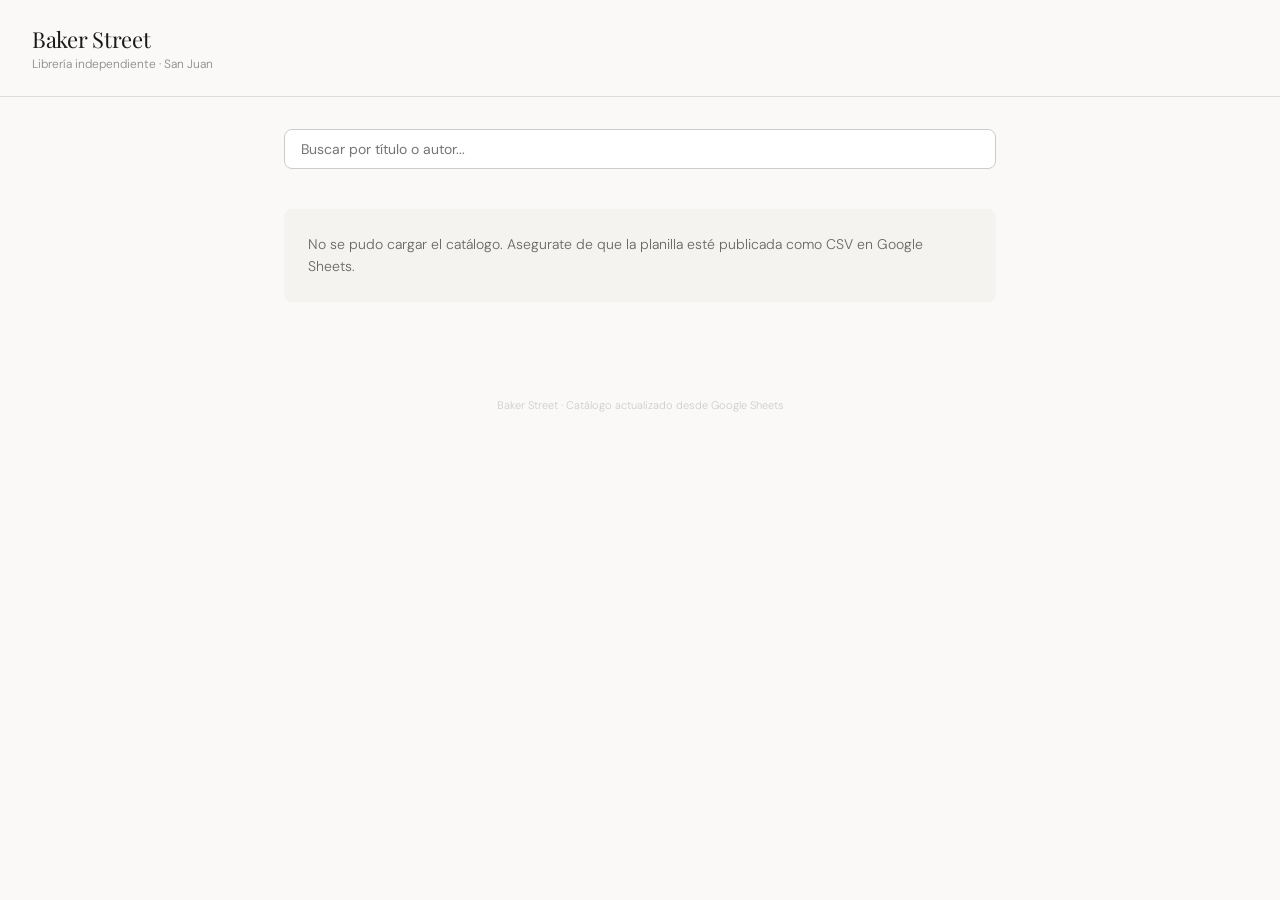
==== index.html @ 81904d82 "Add files via upload" ====
<!DOCTYPE html>
<html lang="es">
<head>
  <meta charset="UTF-8" />
  <meta name="viewport" content="width=device-width, initial-scale=1.0" />
  <title>Catálogo · Baker Street</title>
  <link href="https://fonts.googleapis.com/css2?family=Playfair+Display:wght@400;500&family=DM+Sans:wght@300;400;500&display=swap" rel="stylesheet" />
  <style>
    *, *::before, *::after { box-sizing: border-box; margin: 0; padding: 0; }

    body {
      font-family: 'DM Sans', sans-serif;
      background: #faf9f7;
      color: #1a1a1a;
      min-height: 100vh;
    }

    header {
      border-bottom: 0.5px solid #e0ddd8;
      padding: 1.5rem 2rem;
      background: #faf9f7;
    }

    header h1 {
      font-family: 'Playfair Display', serif;
      font-size: 22px;
      font-weight: 400;
      letter-spacing: -0.3px;
    }

    header p {
      font-size: 12px;
      color: #888;
      font-weight: 300;
      margin-top: 2px;
    }

    main {
      max-width: 760px;
      margin: 0 auto;
      padding: 2rem 1.5rem 4rem;
    }

    #bs-search {
      width: 100%;
      padding: 10px 16px;
      font-size: 14px;
      font-family: 'DM Sans', sans-serif;
      border: 0.5px solid #ccc;
      border-radius: 8px;
      background: #fff;
      color: #1a1a1a;
      margin-bottom: 1rem;
      outline: none;
      transition: border-color 0.15s;
    }

    #bs-search:focus { border-color: #888; }

    #bs-filters {
      display: flex;
      flex-wrap: wrap;
      gap: 8px;
      margin-bottom: 1.5rem;
    }

    .bs-chip {
      padding: 5px 14px;
      font-size: 12px;
      font-family: 'DM Sans', sans-serif;
      border: 0.5px solid #ccc;
      border-radius: 999px;
      background: #fff;
      color: #666;
      cursor: pointer;
      transition: all 0.15s;
      white-space: nowrap;
    }

    .bs-chip:hover { border-color: #888; color: #1a1a1a; }

    .bs-chip.active {
      background: #1a1a1a;
      color: #fff;
      border-color: #1a1a1a;
    }

    #bs-count {
      font-size: 12px;
      color: #aaa;
      margin-bottom: 1rem;
      font-weight: 300;
    }

    .bs-list {
      border-top: 0.5px solid #e0ddd8;
    }

    .bs-item {
      display: grid;
      grid-template-columns: 1fr auto;
      align-items: start;
      padding: 14px 0;
      border-bottom: 0.5px solid #e0ddd8;
      gap: 16px;
    }

    .bs-item-title {
      font-family: 'Playfair Display', serif;
      font-size: 15px;
      font-weight: 400;
      margin-bottom: 3px;
      line-height: 1.3;
      color: #1a1a1a;
    }

    .bs-item-author {
      font-size: 12px;
      color: #888;
      margin-bottom: 6px;
      font-weight: 300;
    }

    .bs-item-meta {
      display: flex;
      align-items: center;
      gap: 8px;
      flex-wrap: wrap;
    }

    .bs-genre-tag {
      font-size: 10px;
      padding: 2px 8px;
      border-radius: 999px;
      border: 0.5px solid #e0ddd8;
      color: #888;
      background: #f4f3f0;
      letter-spacing: 0.3px;
      text-transform: uppercase;
    }

    .bs-editorial {
      font-size: 11px;
      color: #bbb;
      font-weight: 300;
    }

    .bs-item-price {
      font-size: 14px;
      font-weight: 500;
      color: #1a1a1a;
      white-space: nowrap;
      padding-top: 2px;
    }

    .bs-empty, .bs-loading, .bs-error {
      padding: 3rem 0;
      text-align: center;
      font-size: 14px;
      color: #aaa;
      font-weight: 300;
    }

    .bs-error {
      background: #f4f3f0;
      border-radius: 8px;
      padding: 1.5rem;
      text-align: left;
      color: #666;
      line-height: 1.6;
    }

    footer {
      text-align: center;
      padding: 2rem;
      font-size: 11px;
      color: #ccc;
      font-weight: 300;
    }

    @media (max-width: 480px) {
      header { padding: 1.2rem 1rem; }
      main { padding: 1.5rem 1rem 3rem; }
    }
  </style>
</head>
<body>

<header>
  <h1>Baker Street</h1>
  <p>Librería independiente · San Juan</p>
</header>

<main>
  <input type="text" id="bs-search" placeholder="Buscar por título o autor..." aria-label="Buscar libros" />
  <div id="bs-filters" role="group" aria-label="Filtrar por género"></div>
  <p id="bs-count"></p>
  <div id="bs-list"><div class="bs-loading">Cargando catálogo...</div></div>
</main>

<footer>Baker Street · Catálogo actualizado desde Google Sheets</footer>

<script>
const CSV_URL = 'https://docs.google.com/spreadsheets/d/e/2PACX-1vTciR-ezMp4lpUi2MFQC2IGWzz0vfdXXtSATjNn2WgS4CDIJzHpCuTAAszIHIIbvjSsOnEZ7bprL5kI/pub?gid=0&single=true&output=csv';

let allBooks = [];
let activeGenre = 'Todos';
let searchQuery = '';

function smartSplit(line) {
  const result = [];
  let cur = '';
  let inQ = false;
  for (let i = 0; i < line.length; i++) {
    const c = line[i];
    if (c === '"') { inQ = !inQ; }
    else if (c === ',' && !inQ) { result.push(cur); cur = ''; }
    else { cur += c; }
  }
  result.push(cur);
  return result;
}

function parseCSV(text) {
  const lines = text.split('\n').filter(l => l.trim());
  if (lines.length < 2) return [];
  const headers = lines[0].split(',').map(h => h.trim().replace(/^"|"$/g, '').toLowerCase().normalize('NFD').replace(/[\u0300-\u036f]/g, ''));
  const books = [];
  for (let i = 1; i < lines.length; i++) {
    const row = smartSplit(lines[i]);
    const obj = {};
    headers.forEach((h, idx) => { obj[h] = (row[idx] || '').trim().replace(/^"|"$/g, ''); });
    const qty = parseInt(obj['cantidad'] || 0);
    if (isNaN(qty) || qty < 1) continue;
    const titulo = obj['titulo'] || obj['titulo '] || '';
    if (!titulo) continue;
    books.push({
      titulo: toTitleCase(titulo),
      autor: toTitleCase(obj['autor'] || ''),
      genero: (obj['genero'] || obj['genero '] || '').trim(),
      precio: obj['precio'] || '',
      editorial: toTitleCase(obj['editorial'] || obj['editorial '] || ''),
    });
  }
  return books;
}

function toTitleCase(str) {
  if (!str) return '';
  return str.toLowerCase().replace(/(?:^|\s|-)\S/g, c => c.toUpperCase());
}

function getGenres(books) {
  const genres = [...new Set(books.map(b => b.genero).filter(Boolean))].sort();
  return ['Todos', ...genres];
}

function renderFilters(genres) {
  const container = document.getElementById('bs-filters');
  container.innerHTML = '';
  genres.forEach(g => {
    const btn = document.createElement('button');
    btn.className = 'bs-chip' + (g === activeGenre ? ' active' : '');
    btn.textContent = g;
    btn.setAttribute('aria-pressed', g === activeGenre ? 'true' : 'false');
    btn.onclick = () => { activeGenre = g; renderFilters(genres); renderList(); };
    container.appendChild(btn);
  });
}

function renderList() {
  const q = searchQuery.toLowerCase();
  const filtered = allBooks.filter(b => {
    const matchGenre = activeGenre === 'Todos' || b.genero === activeGenre;
    const matchSearch = !q || b.titulo.toLowerCase().includes(q) || b.autor.toLowerCase().includes(q);
    return matchGenre && matchSearch;
  });

  document.getElementById('bs-count').textContent = filtered.length === 1 ? '1 libro disponible' : `${filtered.length} libros disponibles`;

  const container = document.getElementById('bs-list');
  if (filtered.length === 0) {
    container.innerHTML = '<div class="bs-empty">No hay libros que coincidan con tu búsqueda.</div>';
    return;
  }

  const list = document.createElement('div');
  list.className = 'bs-list';

  filtered.forEach(b => {
    const item = document.createElement('div');
    item.className = 'bs-item';

    const main = document.createElement('div');

    const title = document.createElement('p');
    title.className = 'bs-item-title';
    title.textContent = b.titulo;

    const author = document.createElement('p');
    author.className = 'bs-item-author';
    author.textContent = b.autor;

    const meta = document.createElement('div');
    meta.className = 'bs-item-meta';

    if (b.genero) {
      const tag = document.createElement('span');
      tag.className = 'bs-genre-tag';
      tag.textContent = b.genero;
      meta.appendChild(tag);
    }
    if (b.editorial) {
      const ed = document.createElement('span');
      ed.className = 'bs-editorial';
      ed.textContent = b.editorial;
      meta.appendChild(ed);
    }

    main.appendChild(title);
    main.appendChild(author);
    main.appendChild(meta);

    const price = document.createElement('div');
    price.className = 'bs-item-price';
    price.textContent = b.precio;

    item.appendChild(main);
    item.appendChild(price);
    list.appendChild(item);
  });

  container.innerHTML = '';
  container.appendChild(list);
}

async function loadBooks() {
  try {
    const res = await fetch(CSV_URL);
    if (!res.ok) throw new Error();
    const text = await res.text();
    allBooks = parseCSV(text);
    if (allBooks.length === 0) {
      document.getElementById('bs-list').innerHTML = '<div class="bs-error">La planilla se cargó pero no se encontraron libros con stock. Revisá que la columna Cantidad tenga valores numéricos mayores a 0.</div>';
      return;
    }
    renderFilters(getGenres(allBooks));
    renderList();
  } catch {
    document.getElementById('bs-list').innerHTML = '<div class="bs-error">No se pudo cargar el catálogo. Asegurate de que la planilla esté publicada como CSV en Google Sheets.</div>';
  }
}

document.getElementById('bs-search').addEventListener('input', e => {
  searchQuery = e.target.value;
  renderList();
});

loadBooks();
</script>
</body>
</html>
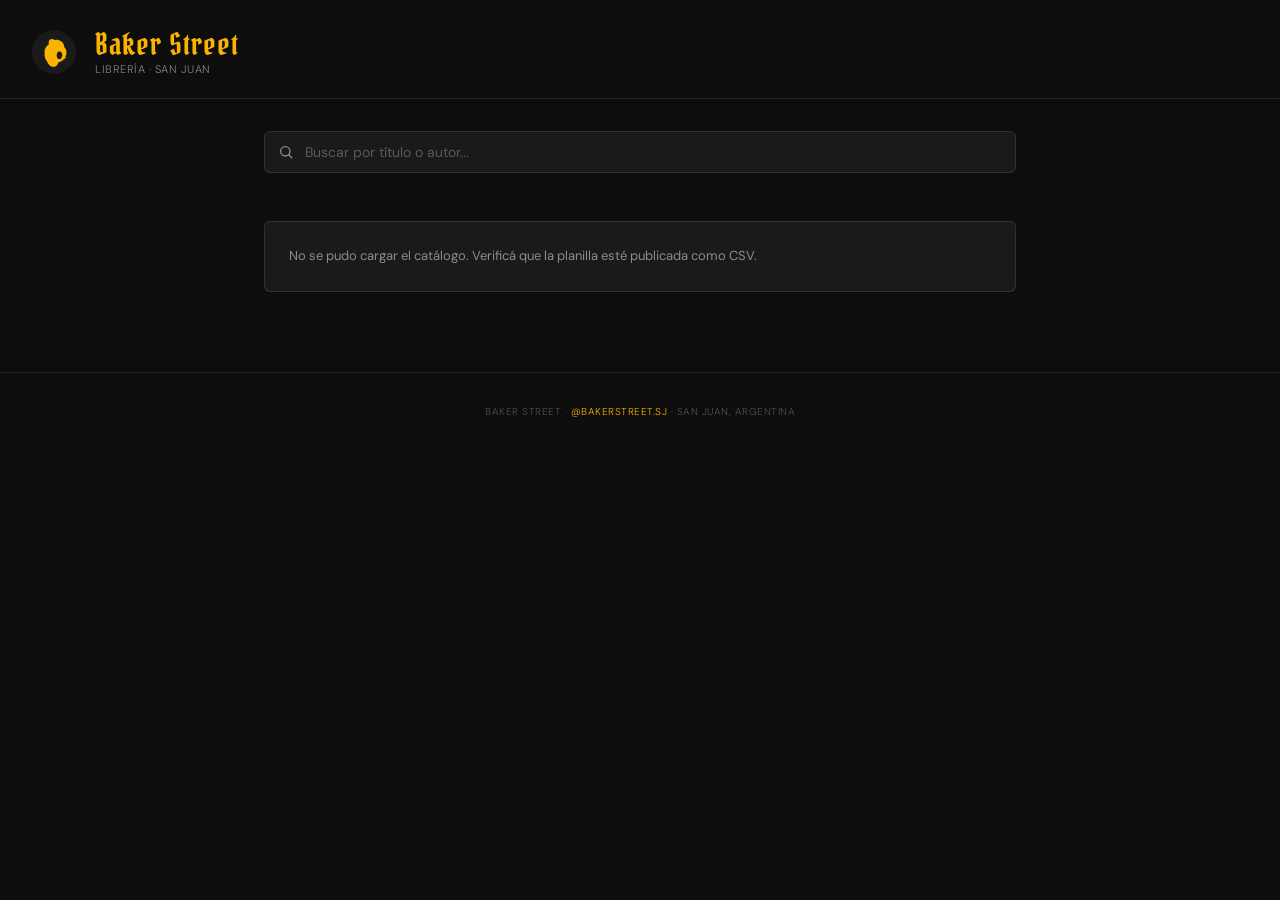
==== commit 3a5e2ce8: "Add files via upload" ====
--- a/index.html
+++ b/index.html
@@ -4,120 +4,165 @@
   <meta charset="UTF-8" />
   <meta name="viewport" content="width=device-width, initial-scale=1.0" />
   <title>Catálogo · Baker Street</title>
-  <link href="https://fonts.googleapis.com/css2?family=Playfair+Display:wght@400;500&family=DM+Sans:wght@300;400;500&display=swap" rel="stylesheet" />
+  <link href="https://fonts.googleapis.com/css2?family=Pirata+One&family=EB+Garamond:wght@400;500&family=DM+Sans:wght@300;400;500&display=swap" rel="stylesheet" />
   <style>
     *, *::before, *::after { box-sizing: border-box; margin: 0; padding: 0; }
 
+    :root {
+      --amarillo: #FCB300;
+      --negro: #0d0d0d;
+      --negro-card: #1a1a1a;
+      --borde: rgba(252, 179, 0, 0.15);
+      --borde-hover: rgba(252, 179, 0, 0.4);
+      --texto: #f0ead6;
+      --texto-suave: rgba(240, 234, 214, 0.55);
+      --texto-tenue: rgba(240, 234, 214, 0.3);
+    }
+
     body {
       font-family: 'DM Sans', sans-serif;
-      background: #faf9f7;
-      color: #1a1a1a;
+      background: var(--negro);
+      color: var(--texto);
       min-height: 100vh;
     }
 
     header {
-      border-bottom: 0.5px solid #e0ddd8;
-      padding: 1.5rem 2rem;
-      background: #faf9f7;
-    }
-
-    header h1 {
-      font-family: 'Playfair Display', serif;
-      font-size: 22px;
+      background: var(--negro);
+      border-bottom: 0.5px solid var(--borde);
+      padding: 1.8rem 2rem 1.4rem;
+      display: flex;
+      align-items: center;
+      gap: 1.2rem;
+    }
+
+    .header-icon {
+      width: 44px;
+      height: 44px;
+      flex-shrink: 0;
+    }
+
+    .header-text h1 {
+      font-family: 'Pirata One', serif;
+      font-size: 30px;
       font-weight: 400;
-      letter-spacing: -0.3px;
-    }
-
-    header p {
-      font-size: 12px;
-      color: #888;
-      font-weight: 300;
-      margin-top: 2px;
+      color: var(--amarillo);
+      letter-spacing: 1px;
+      line-height: 1;
+    }
+
+    .header-text p {
+      font-size: 11px;
+      color: var(--texto-suave);
+      font-weight: 300;
+      margin-top: 3px;
+      letter-spacing: 0.5px;
+      text-transform: uppercase;
     }
 
     main {
-      max-width: 760px;
+      max-width: 800px;
       margin: 0 auto;
-      padding: 2rem 1.5rem 4rem;
+      padding: 2rem 1.5rem 5rem;
+    }
+
+    .bs-search-wrap {
+      position: relative;
+      margin-bottom: 1.2rem;
+    }
+
+    .bs-search-icon {
+      position: absolute;
+      left: 14px;
+      top: 50%;
+      transform: translateY(-50%);
+      width: 16px;
+      height: 16px;
+      stroke: var(--texto-suave);
+      fill: none;
+      stroke-width: 2;
+      stroke-linecap: round;
     }
 
     #bs-search {
       width: 100%;
-      padding: 10px 16px;
+      padding: 11px 16px 11px 40px;
       font-size: 14px;
       font-family: 'DM Sans', sans-serif;
-      border: 0.5px solid #ccc;
-      border-radius: 8px;
-      background: #fff;
-      color: #1a1a1a;
-      margin-bottom: 1rem;
+      border: 0.5px solid var(--borde);
+      border-radius: 6px;
+      background: var(--negro-card);
+      color: var(--texto);
       outline: none;
-      transition: border-color 0.15s;
-    }
-
-    #bs-search:focus { border-color: #888; }
+      transition: border-color 0.2s;
+    }
+
+    #bs-search::placeholder { color: var(--texto-tenue); }
+    #bs-search:focus { border-color: rgba(252, 179, 0, 0.5); }
 
     #bs-filters {
       display: flex;
       flex-wrap: wrap;
-      gap: 8px;
-      margin-bottom: 1.5rem;
+      gap: 7px;
+      margin-bottom: 1.8rem;
     }
 
     .bs-chip {
       padding: 5px 14px;
-      font-size: 12px;
+      font-size: 11px;
       font-family: 'DM Sans', sans-serif;
-      border: 0.5px solid #ccc;
+      letter-spacing: 0.4px;
+      text-transform: uppercase;
+      border: 0.5px solid var(--borde);
       border-radius: 999px;
-      background: #fff;
-      color: #666;
+      background: transparent;
+      color: var(--texto-suave);
       cursor: pointer;
       transition: all 0.15s;
       white-space: nowrap;
     }
 
-    .bs-chip:hover { border-color: #888; color: #1a1a1a; }
+    .bs-chip:hover { border-color: var(--borde-hover); color: var(--texto); }
 
     .bs-chip.active {
-      background: #1a1a1a;
-      color: #fff;
-      border-color: #1a1a1a;
+      background: var(--amarillo);
+      color: var(--negro);
+      border-color: var(--amarillo);
+      font-weight: 500;
     }
 
     #bs-count {
-      font-size: 12px;
-      color: #aaa;
+      font-size: 11px;
+      color: var(--texto-tenue);
       margin-bottom: 1rem;
       font-weight: 300;
-    }
-
-    .bs-list {
-      border-top: 0.5px solid #e0ddd8;
-    }
+      letter-spacing: 0.3px;
+      text-transform: uppercase;
+    }
+
+    .bs-list { border-top: 0.5px solid var(--borde); }
 
     .bs-item {
       display: grid;
       grid-template-columns: 1fr auto;
       align-items: start;
-      padding: 14px 0;
-      border-bottom: 0.5px solid #e0ddd8;
-      gap: 16px;
+      padding: 16px 0;
+      border-bottom: 0.5px solid var(--borde);
+      gap: 20px;
     }
 
     .bs-item-title {
-      font-family: 'Playfair Display', serif;
-      font-size: 15px;
+      font-family: 'EB Garamond', serif;
+      font-size: 17px;
       font-weight: 400;
+      color: var(--texto);
       margin-bottom: 3px;
       line-height: 1.3;
-      color: #1a1a1a;
     }
 
     .bs-item-author {
       font-size: 12px;
-      color: #888;
-      margin-bottom: 6px;
+      color: var(--texto-suave);
+      margin-bottom: 7px;
       font-weight: 300;
     }
 
@@ -129,76 +174,109 @@
     }
 
     .bs-genre-tag {
-      font-size: 10px;
-      padding: 2px 8px;
+      font-size: 9px;
+      padding: 2px 9px;
       border-radius: 999px;
-      border: 0.5px solid #e0ddd8;
-      color: #888;
-      background: #f4f3f0;
-      letter-spacing: 0.3px;
+      border: 0.5px solid var(--borde);
+      color: var(--texto-tenue);
+      letter-spacing: 0.5px;
       text-transform: uppercase;
     }
 
     .bs-editorial {
       font-size: 11px;
-      color: #bbb;
+      color: var(--texto-tenue);
       font-weight: 300;
     }
 
     .bs-item-price {
-      font-size: 14px;
+      font-size: 15px;
       font-weight: 500;
-      color: #1a1a1a;
+      color: var(--amarillo);
       white-space: nowrap;
-      padding-top: 2px;
-    }
-
-    .bs-empty, .bs-loading, .bs-error {
-      padding: 3rem 0;
+      padding-top: 3px;
+    }
+
+    .bs-empty, .bs-loading {
+      padding: 4rem 0;
       text-align: center;
       font-size: 14px;
-      color: #aaa;
-      font-weight: 300;
-    }
+      color: var(--texto-tenue);
+      font-weight: 300;
+    }
+
+    .bs-loading::after {
+      content: '';
+      display: block;
+      width: 22px;
+      height: 22px;
+      border: 1.5px solid var(--borde);
+      border-top-color: var(--amarillo);
+      border-radius: 50%;
+      margin: 1rem auto 0;
+      animation: spin 0.8s linear infinite;
+    }
+
+    @keyframes spin { to { transform: rotate(360deg); } }
 
     .bs-error {
-      background: #f4f3f0;
-      border-radius: 8px;
       padding: 1.5rem;
-      text-align: left;
-      color: #666;
+      border: 0.5px solid var(--borde);
+      border-radius: 6px;
+      background: var(--negro-card);
+      font-size: 13px;
+      color: var(--texto-suave);
       line-height: 1.6;
     }
 
     footer {
       text-align: center;
       padding: 2rem;
-      font-size: 11px;
-      color: #ccc;
-      font-weight: 300;
-    }
+      font-size: 10px;
+      color: var(--texto-tenue);
+      font-weight: 300;
+      letter-spacing: 0.5px;
+      text-transform: uppercase;
+      border-top: 0.5px solid var(--borde);
+    }
+
+    footer a { color: var(--amarillo); text-decoration: none; }
 
     @media (max-width: 480px) {
       header { padding: 1.2rem 1rem; }
-      main { padding: 1.5rem 1rem 3rem; }
+      main { padding: 1.5rem 1rem 4rem; }
+      .header-text h1 { font-size: 24px; }
     }
   </style>
 </head>
 <body>
 
 <header>
-  <h1>Baker Street</h1>
-  <p>Librería independiente · San Juan</p>
+  <svg class="header-icon" viewBox="0 0 80 80" xmlns="http://www.w3.org/2000/svg">
+    <circle cx="40" cy="40" r="40" fill="#1a1a1a"/>
+    <path d="M28 58 C24 54 22 47 23 41 C22 35 26 28 33 25 C35 19 41 17 47 18 C54 19 59 25 59 32 C63 35 64 42 61 48 C59 53 54 57 48 59 L46 63 C44 67 38 68 34 66 C31 63 29 61 28 58Z" fill="#FCB300"/>
+    <ellipse cx="50" cy="46" rx="5" ry="7" fill="#1a1a1a"/>
+    <path d="M33 29 C30 26 29 21 32 18 C35 15 40 16 42 20" fill="#FCB300"/>
+    <path d="M54 50 Q60 54 62 50" stroke="#FCB300" stroke-width="1.5" fill="none" stroke-linecap="round"/>
+  </svg>
+  <div class="header-text">
+    <h1>Baker Street</h1>
+    <p>Librería · San Juan</p>
+  </div>
 </header>
 
 <main>
-  <input type="text" id="bs-search" placeholder="Buscar por título o autor..." aria-label="Buscar libros" />
+  <div class="bs-search-wrap">
+    <svg class="bs-search-icon" viewBox="0 0 24 24"><circle cx="11" cy="11" r="7"/><path d="m16.5 16.5 4 4"/></svg>
+    <input type="text" id="bs-search" placeholder="Buscar por título o autor..." aria-label="Buscar libros" />
+  </div>
+
   <div id="bs-filters" role="group" aria-label="Filtrar por género"></div>
   <p id="bs-count"></p>
-  <div id="bs-list"><div class="bs-loading">Cargando catálogo...</div></div>
+  <div id="bs-list"><div class="bs-loading">Cargando catálogo</div></div>
 </main>
 
-<footer>Baker Street · Catálogo actualizado desde Google Sheets</footer>
+<footer>Baker Street · <a href="https://www.instagram.com/bakerstreet.sj/">@bakerstreet.sj</a> · San Juan, Argentina</footer>
 
 <script>
 const CSV_URL = 'https://docs.google.com/spreadsheets/d/e/2PACX-1vTciR-ezMp4lpUi2MFQC2IGWzz0vfdXXtSATjNn2WgS4CDIJzHpCuTAAszIHIIbvjSsOnEZ7bprL5kI/pub?gid=0&single=true&output=csv';
@@ -209,8 +287,7 @@
 
 function smartSplit(line) {
   const result = [];
-  let cur = '';
-  let inQ = false;
+  let cur = '', inQ = false;
   for (let i = 0; i < line.length; i++) {
     const c = line[i];
     if (c === '"') { inQ = !inQ; }
@@ -221,10 +298,23 @@
   return result;
 }
 
+function normalize(str) {
+  return str.trim().toLowerCase().normalize('NFD').replace(/[\u0300-\u036f]/g, '');
+}
+
+function toTitleCase(str) {
+  if (!str) return '';
+  const min = ['de','del','la','las','el','los','y','e','o','a','en','con','por','para','un','una','al'];
+  return str.toLowerCase().split(' ').map((w, i) => {
+    if (i > 0 && min.includes(w)) return w;
+    return w.charAt(0).toUpperCase() + w.slice(1);
+  }).join(' ');
+}
+
 function parseCSV(text) {
   const lines = text.split('\n').filter(l => l.trim());
   if (lines.length < 2) return [];
-  const headers = lines[0].split(',').map(h => h.trim().replace(/^"|"$/g, '').toLowerCase().normalize('NFD').replace(/[\u0300-\u036f]/g, ''));
+  const headers = smartSplit(lines[0]).map(h => normalize(h.replace(/^"|"$/g, '')));
   const books = [];
   for (let i = 1; i < lines.length; i++) {
     const row = smartSplit(lines[i]);
@@ -232,27 +322,21 @@
     headers.forEach((h, idx) => { obj[h] = (row[idx] || '').trim().replace(/^"|"$/g, ''); });
     const qty = parseInt(obj['cantidad'] || 0);
     if (isNaN(qty) || qty < 1) continue;
-    const titulo = obj['titulo'] || obj['titulo '] || '';
+    const titulo = obj['titulo'] || '';
     if (!titulo) continue;
     books.push({
       titulo: toTitleCase(titulo),
       autor: toTitleCase(obj['autor'] || ''),
-      genero: (obj['genero'] || obj['genero '] || '').trim(),
+      genero: (obj['genero'] || '').trim(),
       precio: obj['precio'] || '',
-      editorial: toTitleCase(obj['editorial'] || obj['editorial '] || ''),
+      editorial: toTitleCase((obj['editorial'] || '').trim()),
     });
   }
   return books;
 }
 
-function toTitleCase(str) {
-  if (!str) return '';
-  return str.toLowerCase().replace(/(?:^|\s|-)\S/g, c => c.toUpperCase());
-}
-
 function getGenres(books) {
-  const genres = [...new Set(books.map(b => b.genero).filter(Boolean))].sort();
-  return ['Todos', ...genres];
+  return ['Todos', ...[...new Set(books.map(b => b.genero).filter(Boolean))].sort()];
 }
 
 function renderFilters(genres) {
@@ -262,7 +346,6 @@
     const btn = document.createElement('button');
     btn.className = 'bs-chip' + (g === activeGenre ? ' active' : '');
     btn.textContent = g;
-    btn.setAttribute('aria-pressed', g === activeGenre ? 'true' : 'false');
     btn.onclick = () => { activeGenre = g; renderFilters(genres); renderList(); };
     container.appendChild(btn);
   });
@@ -276,11 +359,13 @@
     return matchGenre && matchSearch;
   });
 
-  document.getElementById('bs-count').textContent = filtered.length === 1 ? '1 libro disponible' : `${filtered.length} libros disponibles`;
+  document.getElementById('bs-count').textContent =
+    filtered.length === 1 ? '1 libro disponible' : `${filtered.length} libros disponibles`;
 
   const container = document.getElementById('bs-list');
+
   if (filtered.length === 0) {
-    container.innerHTML = '<div class="bs-empty">No hay libros que coincidan con tu búsqueda.</div>';
+    container.innerHTML = '<div class="bs-empty">No hay libros que coincidan.</div>';
     return;
   }
 
@@ -341,13 +426,13 @@
     const text = await res.text();
     allBooks = parseCSV(text);
     if (allBooks.length === 0) {
-      document.getElementById('bs-list').innerHTML = '<div class="bs-error">La planilla se cargó pero no se encontraron libros con stock. Revisá que la columna Cantidad tenga valores numéricos mayores a 0.</div>';
+      document.getElementById('bs-list').innerHTML = '<div class="bs-error">La planilla se cargó pero no hay libros con stock disponible.</div>';
       return;
     }
     renderFilters(getGenres(allBooks));
     renderList();
   } catch {
-    document.getElementById('bs-list').innerHTML = '<div class="bs-error">No se pudo cargar el catálogo. Asegurate de que la planilla esté publicada como CSV en Google Sheets.</div>';
+    document.getElementById('bs-list').innerHTML = '<div class="bs-error">No se pudo cargar el catálogo. Verificá que la planilla esté publicada como CSV.</div>';
   }
 }
 
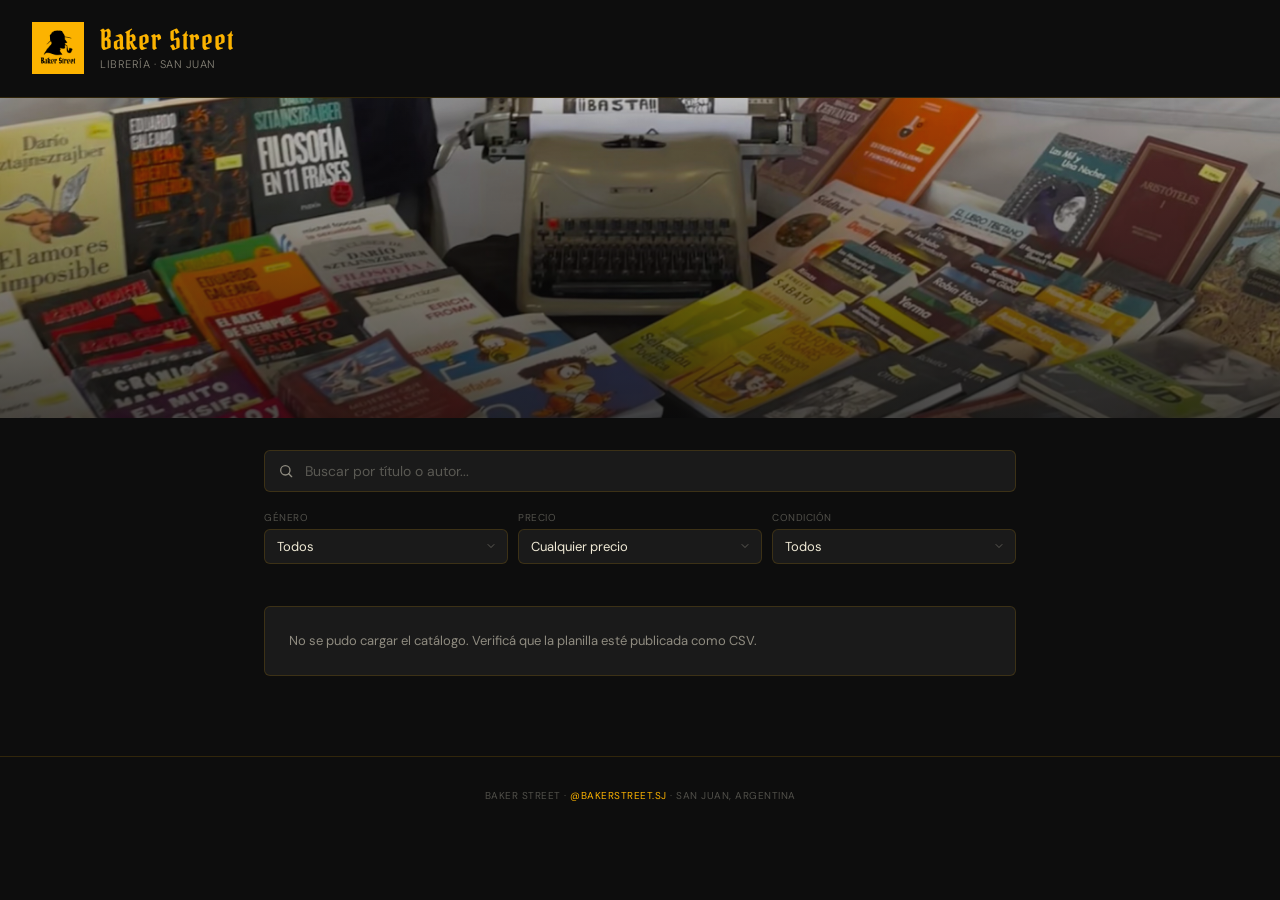
==== commit f7858f6d: "Add files via upload" ====
--- a/index.html
+++ b/index.html
@@ -13,7 +13,7 @@
       --negro: #0d0d0d;
       --negro-card: #1a1a1a;
       --borde: rgba(252, 179, 0, 0.15);
-      --borde-hover: rgba(252, 179, 0, 0.4);
+      --borde-hover: rgba(252, 179, 0, 0.45);
       --texto: #f0ead6;
       --texto-suave: rgba(240, 234, 214, 0.55);
       --texto-tenue: rgba(240, 234, 214, 0.3);
@@ -26,24 +26,24 @@
       min-height: 100vh;
     }
 
+    /* ── HEADER ── */
     header {
       background: var(--negro);
       border-bottom: 0.5px solid var(--borde);
-      padding: 1.8rem 2rem 1.4rem;
+      padding: 1.4rem 2rem;
       display: flex;
       align-items: center;
-      gap: 1.2rem;
-    }
-
-    .header-icon {
-      width: 44px;
-      height: 44px;
-      flex-shrink: 0;
+      gap: 1rem;
+    }
+
+    header img.logo {
+      height: 52px;
+      width: auto;
     }
 
     .header-text h1 {
       font-family: 'Pirata One', serif;
-      font-size: 30px;
+      font-size: 28px;
       font-weight: 400;
       color: var(--amarillo);
       letter-spacing: 1px;
@@ -59,12 +59,37 @@
       text-transform: uppercase;
     }
 
+    /* ── BANNER ── */
+    .banner {
+      width: 100%;
+      height: 320px;
+      overflow: hidden;
+      position: relative;
+    }
+
+    .banner img {
+      width: 100%;
+      height: 100%;
+      object-fit: cover;
+      object-position: center;
+      display: block;
+      opacity: 0.85;
+    }
+
+    .banner-overlay {
+      position: absolute;
+      inset: 0;
+      background: linear-gradient(to bottom, rgba(13,13,13,0.1) 0%, rgba(13,13,13,0.7) 100%);
+    }
+
+    /* ── MAIN ── */
     main {
       max-width: 800px;
       margin: 0 auto;
       padding: 2rem 1.5rem 5rem;
     }
 
+    /* ── BÚSQUEDA ── */
     .bs-search-wrap {
       position: relative;
       margin-bottom: 1.2rem;
@@ -81,6 +106,7 @@
       fill: none;
       stroke-width: 2;
       stroke-linecap: round;
+      pointer-events: none;
     }
 
     #bs-search {
@@ -97,48 +123,90 @@
     }
 
     #bs-search::placeholder { color: var(--texto-tenue); }
-    #bs-search:focus { border-color: rgba(252, 179, 0, 0.5); }
-
-    #bs-filters {
+    #bs-search:focus { border-color: rgba(252,179,0,0.5); }
+
+    /* ── FILTROS ── */
+    .bs-filters-row {
+      display: grid;
+      grid-template-columns: 1fr 1fr 1fr;
+      gap: 10px;
+      margin-bottom: 1.6rem;
+    }
+
+    .bs-filter-group {
       display: flex;
-      flex-wrap: wrap;
-      gap: 7px;
-      margin-bottom: 1.8rem;
-    }
-
-    .bs-chip {
-      padding: 5px 14px;
-      font-size: 11px;
+      flex-direction: column;
+      gap: 5px;
+    }
+
+    .bs-filter-group label {
+      font-size: 10px;
+      color: var(--texto-tenue);
+      text-transform: uppercase;
+      letter-spacing: 0.5px;
+      font-weight: 400;
+    }
+
+    .bs-select {
+      width: 100%;
+      padding: 8px 12px;
+      font-size: 13px;
       font-family: 'DM Sans', sans-serif;
-      letter-spacing: 0.4px;
-      text-transform: uppercase;
       border: 0.5px solid var(--borde);
-      border-radius: 999px;
-      background: transparent;
-      color: var(--texto-suave);
+      border-radius: 6px;
+      background: var(--negro-card);
+      color: var(--texto);
+      outline: none;
       cursor: pointer;
-      transition: all 0.15s;
-      white-space: nowrap;
-    }
-
-    .bs-chip:hover { border-color: var(--borde-hover); color: var(--texto); }
-
-    .bs-chip.active {
-      background: var(--amarillo);
-      color: var(--negro);
-      border-color: var(--amarillo);
-      font-weight: 500;
+      appearance: none;
+      -webkit-appearance: none;
+      background-image: url("data:image/svg+xml,%3Csvg xmlns='http://www.w3.org/2000/svg' width='12' height='12' viewBox='0 0 24 24' fill='none' stroke='rgba(240,234,214,0.3)' stroke-width='2' stroke-linecap='round'%3E%3Cpath d='m6 9 6 6 6-6'/%3E%3C/svg%3E");
+      background-repeat: no-repeat;
+      background-position: right 10px center;
+      padding-right: 30px;
+      transition: border-color 0.2s;
+    }
+
+    .bs-select:focus { border-color: rgba(252,179,0,0.5); }
+
+    .bs-select option {
+      background: #1a1a1a;
+      color: var(--texto);
+    }
+
+    /* ── CONTADOR Y RESET ── */
+    .bs-meta-row {
+      display: flex;
+      align-items: center;
+      justify-content: space-between;
+      margin-bottom: 1rem;
     }
 
     #bs-count {
       font-size: 11px;
       color: var(--texto-tenue);
-      margin-bottom: 1rem;
       font-weight: 300;
       letter-spacing: 0.3px;
       text-transform: uppercase;
     }
 
+    #bs-reset {
+      font-size: 11px;
+      color: var(--texto-tenue);
+      background: none;
+      border: none;
+      cursor: pointer;
+      font-family: 'DM Sans', sans-serif;
+      padding: 0;
+      letter-spacing: 0.3px;
+      text-transform: uppercase;
+      transition: color 0.15s;
+      display: none;
+    }
+
+    #bs-reset:hover { color: var(--amarillo); }
+
+    /* ── LISTA ── */
     .bs-list { border-top: 0.5px solid var(--borde); }
 
     .bs-item {
@@ -169,11 +237,11 @@
     .bs-item-meta {
       display: flex;
       align-items: center;
-      gap: 8px;
+      gap: 7px;
       flex-wrap: wrap;
     }
 
-    .bs-genre-tag {
+    .bs-tag {
       font-size: 9px;
       padding: 2px 9px;
       border-radius: 999px;
@@ -183,10 +251,23 @@
       text-transform: uppercase;
     }
 
+    .bs-tag.usado {
+      border-color: rgba(252,179,0,0.3);
+      color: rgba(252,179,0,0.6);
+    }
+
     .bs-editorial {
       font-size: 11px;
       color: var(--texto-tenue);
       font-weight: 300;
+    }
+
+    .bs-item-right {
+      display: flex;
+      flex-direction: column;
+      align-items: flex-end;
+      gap: 4px;
+      padding-top: 2px;
     }
 
     .bs-item-price {
@@ -194,9 +275,9 @@
       font-weight: 500;
       color: var(--amarillo);
       white-space: nowrap;
-      padding-top: 3px;
-    }
-
+    }
+
+    /* ── ESTADOS ── */
     .bs-empty, .bs-loading {
       padding: 4rem 0;
       text-align: center;
@@ -229,12 +310,12 @@
       line-height: 1.6;
     }
 
+    /* ── FOOTER ── */
     footer {
       text-align: center;
       padding: 2rem;
       font-size: 10px;
       color: var(--texto-tenue);
-      font-weight: 300;
       letter-spacing: 0.5px;
       text-transform: uppercase;
       border-top: 0.5px solid var(--borde);
@@ -242,37 +323,70 @@
 
     footer a { color: var(--amarillo); text-decoration: none; }
 
-    @media (max-width: 480px) {
-      header { padding: 1.2rem 1rem; }
+    /* ── RESPONSIVE ── */
+    @media (max-width: 520px) {
+      header { padding: 1rem; }
+      header img.logo { height: 40px; }
+      .header-text h1 { font-size: 22px; }
+      .banner { height: 200px; }
       main { padding: 1.5rem 1rem 4rem; }
-      .header-text h1 { font-size: 24px; }
+      .bs-filters-row { grid-template-columns: 1fr; gap: 8px; }
     }
   </style>
 </head>
 <body>
 
 <header>
-  <svg class="header-icon" viewBox="0 0 80 80" xmlns="http://www.w3.org/2000/svg">
-    <circle cx="40" cy="40" r="40" fill="#1a1a1a"/>
-    <path d="M28 58 C24 54 22 47 23 41 C22 35 26 28 33 25 C35 19 41 17 47 18 C54 19 59 25 59 32 C63 35 64 42 61 48 C59 53 54 57 48 59 L46 63 C44 67 38 68 34 66 C31 63 29 61 28 58Z" fill="#FCB300"/>
-    <ellipse cx="50" cy="46" rx="5" ry="7" fill="#1a1a1a"/>
-    <path d="M33 29 C30 26 29 21 32 18 C35 15 40 16 42 20" fill="#FCB300"/>
-    <path d="M54 50 Q60 54 62 50" stroke="#FCB300" stroke-width="1.5" fill="none" stroke-linecap="round"/>
-  </svg>
+  <img class="logo" src="Isologotipo.png" alt="Baker Street" />
   <div class="header-text">
     <h1>Baker Street</h1>
     <p>Librería · San Juan</p>
   </div>
 </header>
 
+<div class="banner">
+  <img src="banner.png" alt="Baker Street librería" />
+  <div class="banner-overlay"></div>
+</div>
+
 <main>
   <div class="bs-search-wrap">
     <svg class="bs-search-icon" viewBox="0 0 24 24"><circle cx="11" cy="11" r="7"/><path d="m16.5 16.5 4 4"/></svg>
     <input type="text" id="bs-search" placeholder="Buscar por título o autor..." aria-label="Buscar libros" />
   </div>
 
-  <div id="bs-filters" role="group" aria-label="Filtrar por género"></div>
-  <p id="bs-count"></p>
+  <div class="bs-filters-row">
+    <div class="bs-filter-group">
+      <label for="filter-genero">Género</label>
+      <select class="bs-select" id="filter-genero">
+        <option value="">Todos</option>
+      </select>
+    </div>
+    <div class="bs-filter-group">
+      <label for="filter-precio">Precio</label>
+      <select class="bs-select" id="filter-precio">
+        <option value="">Cualquier precio</option>
+        <option value="5000">Hasta $5.000</option>
+        <option value="10000">Hasta $10.000</option>
+        <option value="20000">Hasta $20.000</option>
+        <option value="30000">Hasta $30.000</option>
+      </select>
+    </div>
+    <div class="bs-filter-group">
+      <label for="filter-condicion">Condición</label>
+      <select class="bs-select" id="filter-condicion">
+        <option value="">Todos</option>
+        <option value="Nuevo">Nuevo</option>
+        <option value="Usado">Usado</option>
+      </select>
+    </div>
+  </div>
+
+  <div class="bs-meta-row">
+    <p id="bs-count"></p>
+    <button id="bs-reset">Limpiar filtros</button>
+  </div>
+
   <div id="bs-list"><div class="bs-loading">Cargando catálogo</div></div>
 </main>
 
@@ -282,8 +396,7 @@
 const CSV_URL = 'https://docs.google.com/spreadsheets/d/e/2PACX-1vTciR-ezMp4lpUi2MFQC2IGWzz0vfdXXtSATjNn2WgS4CDIJzHpCuTAAszIHIIbvjSsOnEZ7bprL5kI/pub?gid=0&single=true&output=csv';
 
 let allBooks = [];
-let activeGenre = 'Todos';
-let searchQuery = '';
+let filters = { genero: '', precio: '', condicion: '', search: '' };
 
 function smartSplit(line) {
   const result = [];
@@ -309,6 +422,11 @@
     if (i > 0 && min.includes(w)) return w;
     return w.charAt(0).toUpperCase() + w.slice(1);
   }).join(' ');
+}
+
+function parsePrecio(str) {
+  if (!str) return 0;
+  return parseFloat(str.replace(/[^0-9.,]/g, '').replace('.', '').replace(',', '.')) || 0;
 }
 
 function parseCSV(text) {
@@ -324,48 +442,57 @@
     if (isNaN(qty) || qty < 1) continue;
     const titulo = obj['titulo'] || '';
     if (!titulo) continue;
+    const condicion = obj['condicion'] || obj['condición'] || 'Nuevo';
     books.push({
       titulo: toTitleCase(titulo),
       autor: toTitleCase(obj['autor'] || ''),
-      genero: (obj['genero'] || '').trim(),
-      precio: obj['precio'] || '',
+      genero: (obj['genero'] || obj['género'] || '').trim(),
+      precioStr: obj['precio'] || '',
+      precioNum: parsePrecio(obj['precio'] || ''),
       editorial: toTitleCase((obj['editorial'] || '').trim()),
+      condicion: condicion.charAt(0).toUpperCase() + condicion.slice(1).toLowerCase(),
     });
   }
   return books;
 }
 
-function getGenres(books) {
-  return ['Todos', ...[...new Set(books.map(b => b.genero).filter(Boolean))].sort()];
-}
-
-function renderFilters(genres) {
-  const container = document.getElementById('bs-filters');
-  container.innerHTML = '';
+function populateGeneros(books) {
+  const select = document.getElementById('filter-genero');
+  const genres = [...new Set(books.map(b => b.genero).filter(Boolean))].sort();
   genres.forEach(g => {
-    const btn = document.createElement('button');
-    btn.className = 'bs-chip' + (g === activeGenre ? ' active' : '');
-    btn.textContent = g;
-    btn.onclick = () => { activeGenre = g; renderFilters(genres); renderList(); };
-    container.appendChild(btn);
+    const opt = document.createElement('option');
+    opt.value = g;
+    opt.textContent = g;
+    select.appendChild(opt);
   });
 }
 
+function isFiltered() {
+  return filters.genero || filters.precio || filters.condicion || filters.search;
+}
+
 function renderList() {
-  const q = searchQuery.toLowerCase();
+  const q = filters.search.toLowerCase();
+  const maxPrecio = filters.precio ? parseInt(filters.precio) : null;
+
   const filtered = allBooks.filter(b => {
-    const matchGenre = activeGenre === 'Todos' || b.genero === activeGenre;
-    const matchSearch = !q || b.titulo.toLowerCase().includes(q) || b.autor.toLowerCase().includes(q);
-    return matchGenre && matchSearch;
+    if (filters.genero && b.genero !== filters.genero) return false;
+    if (maxPrecio && b.precioNum > maxPrecio) return false;
+    if (filters.condicion && b.condicion !== filters.condicion) return false;
+    if (q && !b.titulo.toLowerCase().includes(q) && !b.autor.toLowerCase().includes(q)) return false;
+    return true;
   });
 
-  document.getElementById('bs-count').textContent =
-    filtered.length === 1 ? '1 libro disponible' : `${filtered.length} libros disponibles`;
+  const countEl = document.getElementById('bs-count');
+  const resetBtn = document.getElementById('bs-reset');
+
+  countEl.textContent = filtered.length === 1 ? '1 libro disponible' : `${filtered.length} libros disponibles`;
+  resetBtn.style.display = isFiltered() ? 'block' : 'none';
 
   const container = document.getElementById('bs-list');
 
   if (filtered.length === 0) {
-    container.innerHTML = '<div class="bs-empty">No hay libros que coincidan.</div>';
+    container.innerHTML = '<div class="bs-empty">No hay libros que coincidan con los filtros.</div>';
     return;
   }
 
@@ -391,10 +518,18 @@
 
     if (b.genero) {
       const tag = document.createElement('span');
-      tag.className = 'bs-genre-tag';
+      tag.className = 'bs-tag';
       tag.textContent = b.genero;
       meta.appendChild(tag);
     }
+
+    if (b.condicion === 'Usado') {
+      const cond = document.createElement('span');
+      cond.className = 'bs-tag usado';
+      cond.textContent = 'Usado';
+      meta.appendChild(cond);
+    }
+
     if (b.editorial) {
       const ed = document.createElement('span');
       ed.className = 'bs-editorial';
@@ -406,17 +541,31 @@
     main.appendChild(author);
     main.appendChild(meta);
 
+    const right = document.createElement('div');
+    right.className = 'bs-item-right';
+
     const price = document.createElement('div');
     price.className = 'bs-item-price';
-    price.textContent = b.precio;
+    price.textContent = b.precioStr;
+
+    right.appendChild(price);
 
     item.appendChild(main);
-    item.appendChild(price);
+    item.appendChild(right);
     list.appendChild(item);
   });
 
   container.innerHTML = '';
   container.appendChild(list);
+}
+
+function resetFilters() {
+  filters = { genero: '', precio: '', condicion: '', search: '' };
+  document.getElementById('filter-genero').value = '';
+  document.getElementById('filter-precio').value = '';
+  document.getElementById('filter-condicion').value = '';
+  document.getElementById('bs-search').value = '';
+  renderList();
 }
 
 async function loadBooks() {
@@ -429,17 +578,18 @@
       document.getElementById('bs-list').innerHTML = '<div class="bs-error">La planilla se cargó pero no hay libros con stock disponible.</div>';
       return;
     }
-    renderFilters(getGenres(allBooks));
+    populateGeneros(allBooks);
     renderList();
   } catch {
     document.getElementById('bs-list').innerHTML = '<div class="bs-error">No se pudo cargar el catálogo. Verificá que la planilla esté publicada como CSV.</div>';
   }
 }
 
-document.getElementById('bs-search').addEventListener('input', e => {
-  searchQuery = e.target.value;
-  renderList();
-});
+document.getElementById('bs-search').addEventListener('input', e => { filters.search = e.target.value; renderList(); });
+document.getElementById('filter-genero').addEventListener('change', e => { filters.genero = e.target.value; renderList(); });
+document.getElementById('filter-precio').addEventListener('change', e => { filters.precio = e.target.value; renderList(); });
+document.getElementById('filter-condicion').addEventListener('change', e => { filters.condicion = e.target.value; renderList(); });
+document.getElementById('bs-reset').addEventListener('click', resetFilters);
 
 loadBooks();
 </script>
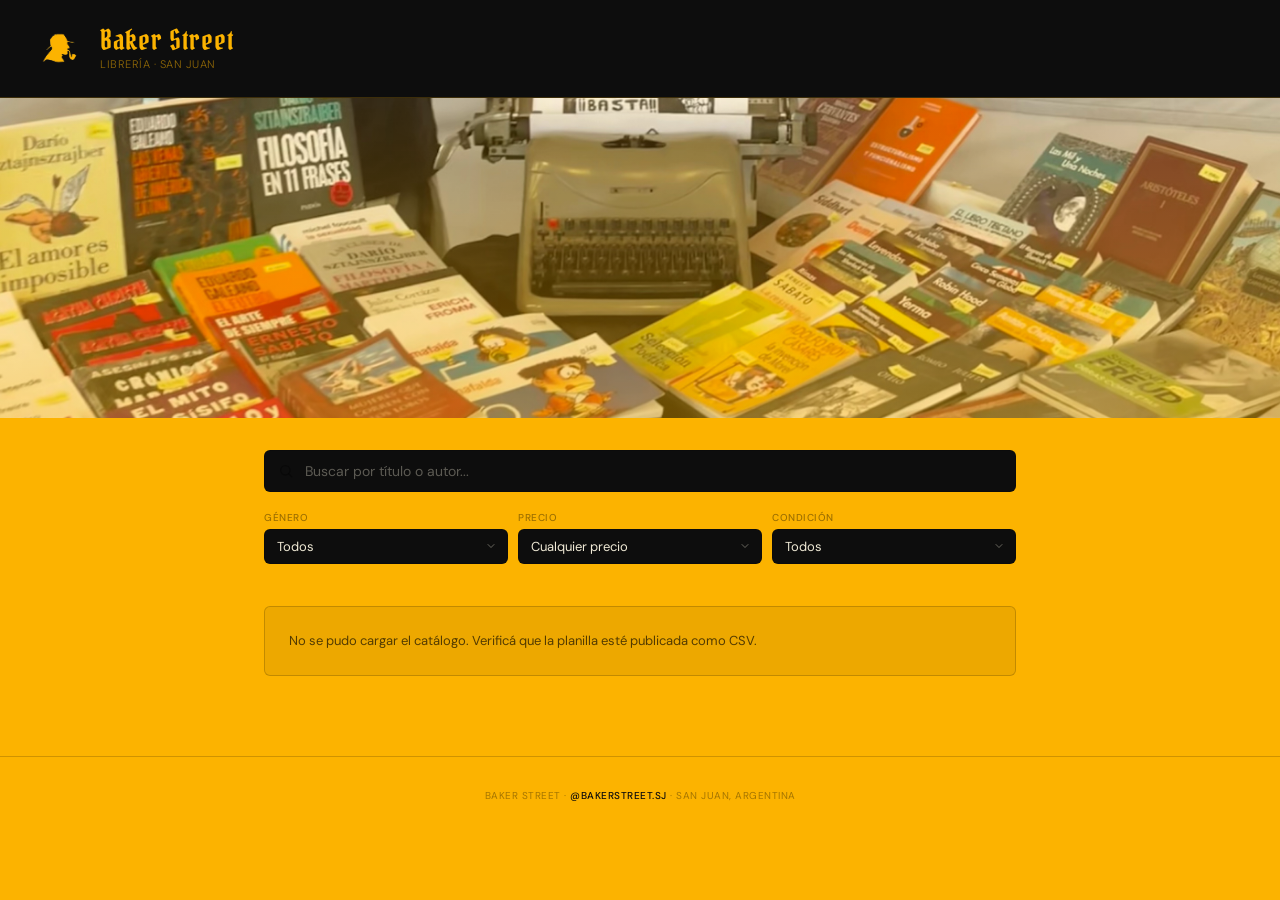
==== commit 2083bde3: "Update index.html" ====
--- a/index.html
+++ b/index.html
@@ -6,332 +6,337 @@
   <title>Catálogo · Baker Street</title>
   <link href="https://fonts.googleapis.com/css2?family=Pirata+One&family=EB+Garamond:wght@400;500&family=DM+Sans:wght@300;400;500&display=swap" rel="stylesheet" />
   <style>
-    *, *::before, *::after { box-sizing: border-box; margin: 0; padding: 0; }
-
-    :root {
-      --amarillo: #FCB300;
-      --negro: #0d0d0d;
-      --negro-card: #1a1a1a;
-      --borde: rgba(252, 179, 0, 0.15);
-      --borde-hover: rgba(252, 179, 0, 0.45);
-      --texto: #f0ead6;
-      --texto-suave: rgba(240, 234, 214, 0.55);
-      --texto-tenue: rgba(240, 234, 214, 0.3);
-    }
-
-    body {
-      font-family: 'DM Sans', sans-serif;
-      background: var(--negro);
-      color: var(--texto);
-      min-height: 100vh;
-    }
-
-    /* ── HEADER ── */
-    header {
-      background: var(--negro);
-      border-bottom: 0.5px solid var(--borde);
-      padding: 1.4rem 2rem;
-      display: flex;
-      align-items: center;
-      gap: 1rem;
-    }
-
-    header img.logo {
-      height: 52px;
-      width: auto;
-    }
-
-    .header-text h1 {
-      font-family: 'Pirata One', serif;
-      font-size: 28px;
-      font-weight: 400;
-      color: var(--amarillo);
-      letter-spacing: 1px;
-      line-height: 1;
-    }
-
-    .header-text p {
-      font-size: 11px;
-      color: var(--texto-suave);
-      font-weight: 300;
-      margin-top: 3px;
-      letter-spacing: 0.5px;
-      text-transform: uppercase;
-    }
-
-    /* ── BANNER ── */
-    .banner {
-      width: 100%;
-      height: 320px;
-      overflow: hidden;
-      position: relative;
-    }
-
-    .banner img {
-      width: 100%;
-      height: 100%;
-      object-fit: cover;
-      object-position: center;
-      display: block;
-      opacity: 0.85;
-    }
-
-    .banner-overlay {
-      position: absolute;
-      inset: 0;
-      background: linear-gradient(to bottom, rgba(13,13,13,0.1) 0%, rgba(13,13,13,0.7) 100%);
-    }
-
-    /* ── MAIN ── */
-    main {
-      max-width: 800px;
-      margin: 0 auto;
-      padding: 2rem 1.5rem 5rem;
-    }
-
-    /* ── BÚSQUEDA ── */
-    .bs-search-wrap {
-      position: relative;
-      margin-bottom: 1.2rem;
-    }
-
-    .bs-search-icon {
-      position: absolute;
-      left: 14px;
-      top: 50%;
-      transform: translateY(-50%);
-      width: 16px;
-      height: 16px;
-      stroke: var(--texto-suave);
-      fill: none;
-      stroke-width: 2;
-      stroke-linecap: round;
-      pointer-events: none;
-    }
-
-    #bs-search {
-      width: 100%;
-      padding: 11px 16px 11px 40px;
-      font-size: 14px;
-      font-family: 'DM Sans', sans-serif;
-      border: 0.5px solid var(--borde);
-      border-radius: 6px;
-      background: var(--negro-card);
-      color: var(--texto);
-      outline: none;
-      transition: border-color 0.2s;
-    }
-
-    #bs-search::placeholder { color: var(--texto-tenue); }
-    #bs-search:focus { border-color: rgba(252,179,0,0.5); }
-
-    /* ── FILTROS ── */
-    .bs-filters-row {
-      display: grid;
-      grid-template-columns: 1fr 1fr 1fr;
-      gap: 10px;
-      margin-bottom: 1.6rem;
-    }
-
-    .bs-filter-group {
-      display: flex;
-      flex-direction: column;
-      gap: 5px;
-    }
-
-    .bs-filter-group label {
-      font-size: 10px;
-      color: var(--texto-tenue);
-      text-transform: uppercase;
-      letter-spacing: 0.5px;
-      font-weight: 400;
-    }
-
-    .bs-select {
-      width: 100%;
-      padding: 8px 12px;
-      font-size: 13px;
-      font-family: 'DM Sans', sans-serif;
-      border: 0.5px solid var(--borde);
-      border-radius: 6px;
-      background: var(--negro-card);
-      color: var(--texto);
-      outline: none;
-      cursor: pointer;
-      appearance: none;
-      -webkit-appearance: none;
-      background-image: url("data:image/svg+xml,%3Csvg xmlns='http://www.w3.org/2000/svg' width='12' height='12' viewBox='0 0 24 24' fill='none' stroke='rgba(240,234,214,0.3)' stroke-width='2' stroke-linecap='round'%3E%3Cpath d='m6 9 6 6 6-6'/%3E%3C/svg%3E");
-      background-repeat: no-repeat;
-      background-position: right 10px center;
-      padding-right: 30px;
-      transition: border-color 0.2s;
-    }
-
-    .bs-select:focus { border-color: rgba(252,179,0,0.5); }
-
-    .bs-select option {
-      background: #1a1a1a;
-      color: var(--texto);
-    }
-
-    /* ── CONTADOR Y RESET ── */
-    .bs-meta-row {
-      display: flex;
-      align-items: center;
-      justify-content: space-between;
-      margin-bottom: 1rem;
-    }
-
-    #bs-count {
-      font-size: 11px;
-      color: var(--texto-tenue);
-      font-weight: 300;
-      letter-spacing: 0.3px;
-      text-transform: uppercase;
-    }
-
-    #bs-reset {
-      font-size: 11px;
-      color: var(--texto-tenue);
-      background: none;
-      border: none;
-      cursor: pointer;
-      font-family: 'DM Sans', sans-serif;
-      padding: 0;
-      letter-spacing: 0.3px;
-      text-transform: uppercase;
-      transition: color 0.15s;
-      display: none;
-    }
-
-    #bs-reset:hover { color: var(--amarillo); }
-
-    /* ── LISTA ── */
-    .bs-list { border-top: 0.5px solid var(--borde); }
-
-    .bs-item {
-      display: grid;
-      grid-template-columns: 1fr auto;
-      align-items: start;
-      padding: 16px 0;
-      border-bottom: 0.5px solid var(--borde);
-      gap: 20px;
-    }
-
-    .bs-item-title {
-      font-family: 'EB Garamond', serif;
-      font-size: 17px;
-      font-weight: 400;
-      color: var(--texto);
-      margin-bottom: 3px;
-      line-height: 1.3;
-    }
-
-    .bs-item-author {
-      font-size: 12px;
-      color: var(--texto-suave);
-      margin-bottom: 7px;
-      font-weight: 300;
-    }
-
-    .bs-item-meta {
-      display: flex;
-      align-items: center;
-      gap: 7px;
-      flex-wrap: wrap;
-    }
-
-    .bs-tag {
-      font-size: 9px;
-      padding: 2px 9px;
-      border-radius: 999px;
-      border: 0.5px solid var(--borde);
-      color: var(--texto-tenue);
-      letter-spacing: 0.5px;
-      text-transform: uppercase;
-    }
-
-    .bs-tag.usado {
-      border-color: rgba(252,179,0,0.3);
-      color: rgba(252,179,0,0.6);
-    }
-
-    .bs-editorial {
-      font-size: 11px;
-      color: var(--texto-tenue);
-      font-weight: 300;
-    }
-
-    .bs-item-right {
-      display: flex;
-      flex-direction: column;
-      align-items: flex-end;
-      gap: 4px;
-      padding-top: 2px;
-    }
-
-    .bs-item-price {
-      font-size: 15px;
-      font-weight: 500;
-      color: var(--amarillo);
-      white-space: nowrap;
-    }
-
-    /* ── ESTADOS ── */
-    .bs-empty, .bs-loading {
-      padding: 4rem 0;
-      text-align: center;
-      font-size: 14px;
-      color: var(--texto-tenue);
-      font-weight: 300;
-    }
-
-    .bs-loading::after {
-      content: '';
-      display: block;
-      width: 22px;
-      height: 22px;
-      border: 1.5px solid var(--borde);
-      border-top-color: var(--amarillo);
-      border-radius: 50%;
-      margin: 1rem auto 0;
-      animation: spin 0.8s linear infinite;
-    }
-
-    @keyframes spin { to { transform: rotate(360deg); } }
-
-    .bs-error {
-      padding: 1.5rem;
-      border: 0.5px solid var(--borde);
-      border-radius: 6px;
-      background: var(--negro-card);
-      font-size: 13px;
-      color: var(--texto-suave);
-      line-height: 1.6;
-    }
-
-    /* ── FOOTER ── */
-    footer {
-      text-align: center;
-      padding: 2rem;
-      font-size: 10px;
-      color: var(--texto-tenue);
-      letter-spacing: 0.5px;
-      text-transform: uppercase;
-      border-top: 0.5px solid var(--borde);
-    }
-
-    footer a { color: var(--amarillo); text-decoration: none; }
-
-    /* ── RESPONSIVE ── */
-    @media (max-width: 520px) {
-      header { padding: 1rem; }
-      header img.logo { height: 40px; }
-      .header-text h1 { font-size: 22px; }
-      .banner { height: 200px; }
-      main { padding: 1.5rem 1rem 4rem; }
-      .bs-filters-row { grid-template-columns: 1fr; gap: 8px; }
-    }
+   *, *::before, *::after { box-sizing: border-box; margin: 0; padding: 0; }
+
+:root {
+  --amarillo: #FCB300;
+  --negro: #0d0d0d;
+  --negro-card: #1a1a1a;
+  --borde: rgba(0, 0, 0, 0.18);
+  --borde-hover: rgba(0, 0, 0, 0.4);
+  --texto: #0d0d0d;
+  --texto-suave: rgba(0, 0, 0, 0.65);
+  --texto-tenue: rgba(0, 0, 0, 0.38);
+}
+
+body {
+  font-family: 'DM Sans', sans-serif;
+  background: var(--amarillo);
+  color: var(--texto);
+  min-height: 100vh;
+}
+
+/* ── HEADER ── */
+header {
+  background: var(--negro);
+  border-bottom: 0.5px solid rgba(252,179,0,0.2);
+  padding: 1.4rem 2rem;
+  display: flex;
+  align-items: center;
+  gap: 1rem;
+}
+
+header img.logo {
+  height: 52px;
+  width: auto;
+}
+
+.header-text h1 {
+  font-family: 'Pirata One', serif;
+  font-size: 28px;
+  font-weight: 400;
+  color: var(--amarillo);
+  letter-spacing: 1px;
+  line-height: 1;
+}
+
+.header-text p {
+  font-size: 11px;
+  color: rgba(252,179,0,0.55);
+  font-weight: 300;
+  margin-top: 3px;
+  letter-spacing: 0.5px;
+  text-transform: uppercase;
+}
+
+/* ── BANNER ── */
+.banner {
+  width: 100%;
+  height: 320px;
+  overflow: hidden;
+  position: relative;
+}
+
+.banner img {
+  width: 100%;
+  height: 100%;
+  object-fit: cover;
+  object-position: center;
+  display: block;
+  opacity: 0.9;
+}
+
+.banner-overlay {
+  position: absolute;
+  inset: 0;
+  background: linear-gradient(to bottom, rgba(252,179,0,0.05) 0%, rgba(252,179,0,0.35) 100%);
+}
+
+/* ── MAIN ── */
+main {
+  max-width: 800px;
+  margin: 0 auto;
+  padding: 2rem 1.5rem 5rem;
+}
+
+/* ── BÚSQUEDA ── */
+.bs-search-wrap {
+  position: relative;
+  margin-bottom: 1.2rem;
+}
+
+.bs-search-icon {
+  position: absolute;
+  left: 14px;
+  top: 50%;
+  transform: translateY(-50%);
+  width: 16px;
+  height: 16px;
+  stroke: var(--texto-tenue);
+  fill: none;
+  stroke-width: 2;
+  stroke-linecap: round;
+  pointer-events: none;
+}
+
+#bs-search {
+  width: 100%;
+  padding: 11px 16px 11px 40px;
+  font-size: 14px;
+  font-family: 'DM Sans', sans-serif;
+  border: 0.5px solid var(--borde);
+  border-radius: 6px;
+  background: var(--negro);
+  color: #f0ead6;
+  outline: none;
+  transition: border-color 0.2s;
+}
+
+#bs-search::placeholder { color: rgba(240,234,214,0.35); }
+#bs-search:focus { border-color: rgba(0,0,0,0.5); }
+
+/* ── FILTROS ── */
+.bs-filters-row {
+  display: grid;
+  grid-template-columns: 1fr 1fr 1fr;
+  gap: 10px;
+  margin-bottom: 1.6rem;
+}
+
+.bs-filter-group {
+  display: flex;
+  flex-direction: column;
+  gap: 5px;
+}
+
+.bs-filter-group label {
+  font-size: 10px;
+  color: var(--texto-tenue);
+  text-transform: uppercase;
+  letter-spacing: 0.5px;
+  font-weight: 500;
+}
+
+.bs-select {
+  width: 100%;
+  padding: 8px 12px;
+  font-size: 13px;
+  font-family: 'DM Sans', sans-serif;
+  border: 0.5px solid var(--borde);
+  border-radius: 6px;
+  background: var(--negro);
+  color: #f0ead6;
+  outline: none;
+  cursor: pointer;
+  appearance: none;
+  -webkit-appearance: none;
+  background-image: url("data:image/svg+xml,%3Csvg xmlns='http://www.w3.org/2000/svg' width='12' height='12' viewBox='0 0 24 24' fill='none' stroke='rgba(240,234,214,0.4)' stroke-width='2' stroke-linecap='round'%3E%3Cpath d='m6 9 6 6 6-6'/%3E%3C/svg%3E");
+  background-repeat: no-repeat;
+  background-position: right 10px center;
+  padding-right: 30px;
+  transition: border-color 0.2s;
+}
+
+.bs-select:focus { border-color: rgba(0,0,0,0.5); }
+
+.bs-select option {
+  background: #1a1a1a;
+  color: #f0ead6;
+}
+
+/* ── CONTADOR Y RESET ── */
+.bs-meta-row {
+  display: flex;
+  align-items: center;
+  justify-content: space-between;
+  margin-bottom: 1rem;
+}
+
+#bs-count {
+  font-size: 11px;
+  color: var(--texto-tenue);
+  font-weight: 400;
+  letter-spacing: 0.3px;
+  text-transform: uppercase;
+}
+
+#bs-reset {
+  font-size: 11px;
+  color: var(--texto-tenue);
+  background: none;
+  border: none;
+  cursor: pointer;
+  font-family: 'DM Sans', sans-serif;
+  padding: 0;
+  letter-spacing: 0.3px;
+  text-transform: uppercase;
+  transition: color 0.15s;
+  display: none;
+}
+
+#bs-reset:hover { color: var(--negro); }
+
+/* ── LISTA ── */
+.bs-list { border-top: 0.5px solid var(--borde); }
+
+.bs-item {
+  display: grid;
+  grid-template-columns: 1fr auto;
+  align-items: start;
+  padding: 16px 0;
+  border-bottom: 0.5px solid var(--borde);
+  gap: 20px;
+}
+
+.bs-item-title {
+  font-family: 'EB Garamond', serif;
+  font-size: 17px;
+  font-weight: 500;
+  color: var(--negro);
+  margin-bottom: 4px;
+  line-height: 1.3;
+  text-transform: uppercase;
+  letter-spacing: 0.3px;
+}
+
+.bs-item-author {
+  font-size: 13px;
+  color: var(--texto-suave);
+  margin-bottom: 7px;
+  font-weight: 500;
+  text-transform: uppercase;
+  letter-spacing: 0.3px;
+}
+
+.bs-item-meta {
+  display: flex;
+  align-items: center;
+  gap: 7px;
+  flex-wrap: wrap;
+}
+
+.bs-tag {
+  font-size: 9px;
+  padding: 2px 9px;
+  border-radius: 999px;
+  border: 0.5px solid rgba(0,0,0,0.25);
+  color: rgba(0,0,0,0.45);
+  letter-spacing: 0.5px;
+  text-transform: uppercase;
+}
+
+.bs-tag.usado {
+  border-color: rgba(0,0,0,0.4);
+  color: rgba(0,0,0,0.6);
+  background: rgba(0,0,0,0.07);
+}
+
+.bs-editorial {
+  font-size: 11px;
+  color: var(--texto-tenue);
+  font-weight: 300;
+}
+
+.bs-item-right {
+  display: flex;
+  flex-direction: column;
+  align-items: flex-end;
+  gap: 4px;
+  padding-top: 2px;
+}
+
+.bs-item-price {
+  font-size: 15px;
+  font-weight: 600;
+  color: var(--negro);
+  white-space: nowrap;
+}
+
+/* ── ESTADOS ── */
+.bs-empty, .bs-loading {
+  padding: 4rem 0;
+  text-align: center;
+  font-size: 14px;
+  color: var(--texto-tenue);
+  font-weight: 300;
+}
+
+.bs-loading::after {
+  content: '';
+  display: block;
+  width: 22px;
+  height: 22px;
+  border: 1.5px solid rgba(0,0,0,0.15);
+  border-top-color: var(--negro);
+  border-radius: 50%;
+  margin: 1rem auto 0;
+  animation: spin 0.8s linear infinite;
+}
+
+@keyframes spin { to { transform: rotate(360deg); } }
+
+.bs-error {
+  padding: 1.5rem;
+  border: 0.5px solid var(--borde);
+  border-radius: 6px;
+  background: rgba(0,0,0,0.06);
+  font-size: 13px;
+  color: var(--texto-suave);
+  line-height: 1.6;
+}
+
+/* ── FOOTER ── */
+footer {
+  text-align: center;
+  padding: 2rem;
+  font-size: 10px;
+  color: rgba(0,0,0,0.35);
+  letter-spacing: 0.5px;
+  text-transform: uppercase;
+  border-top: 0.5px solid var(--borde);
+}
+
+footer a { color: var(--negro); text-decoration: none; font-weight: 500; }
+
+/* ── RESPONSIVE ── */
+@media (max-width: 520px) {
+  header { padding: 1rem; }
+  header img.logo { height: 40px; }
+  .header-text h1 { font-size: 22px; }
+  .banner { height: 200px; }
+  main { padding: 1.5rem 1rem 4rem; }
+  .bs-filters-row { grid-template-columns: 1fr; gap: 8px; }
+}
   </style>
 </head>
 <body>
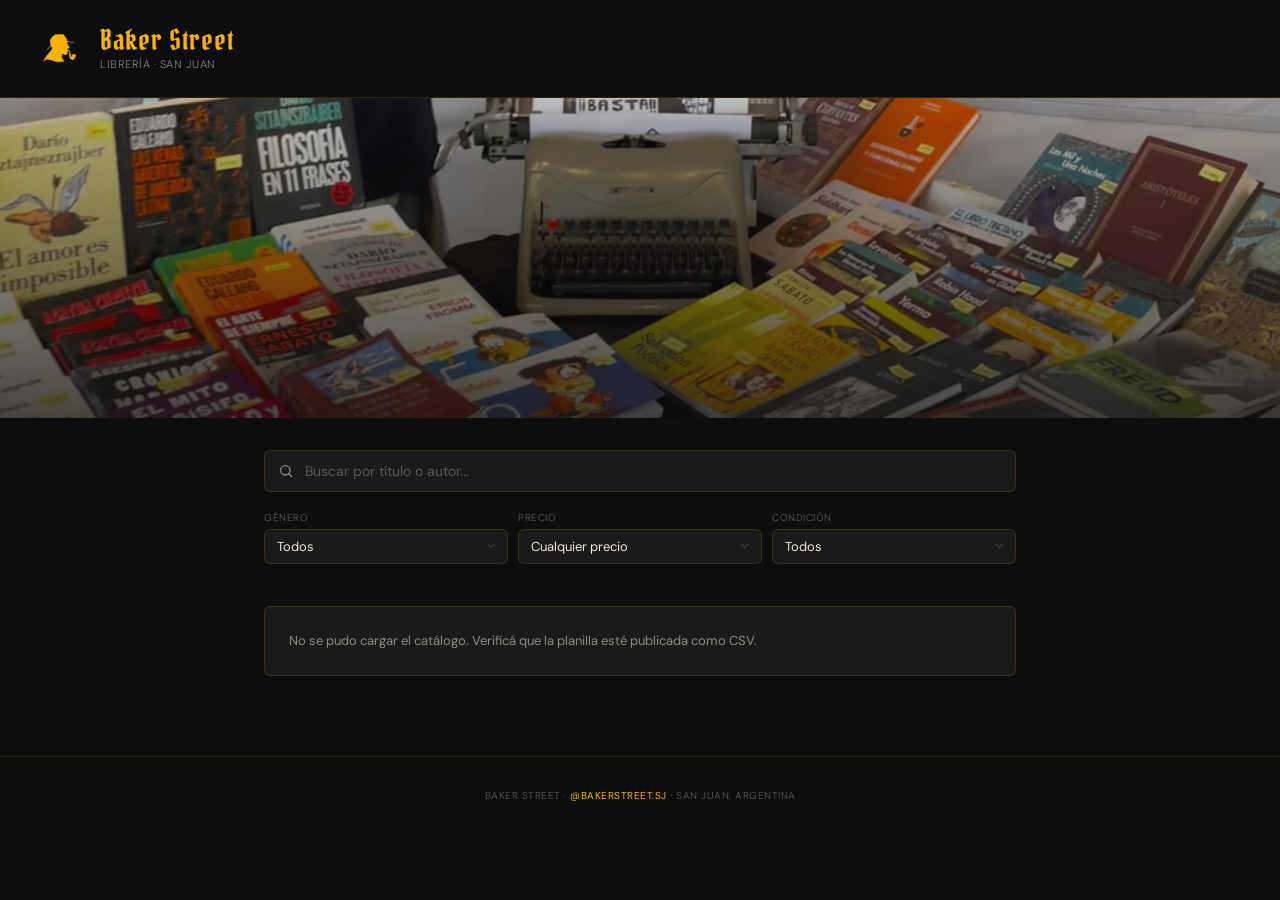
==== commit 337474f0: "Update index.html" ====
--- a/index.html
+++ b/index.html
@@ -6,337 +6,332 @@
   <title>Catálogo · Baker Street</title>
   <link href="https://fonts.googleapis.com/css2?family=Pirata+One&family=EB+Garamond:wght@400;500&family=DM+Sans:wght@300;400;500&display=swap" rel="stylesheet" />
   <style>
-   *, *::before, *::after { box-sizing: border-box; margin: 0; padding: 0; }
-
-:root {
-  --amarillo: #FCB300;
-  --negro: #0d0d0d;
-  --negro-card: #1a1a1a;
-  --borde: rgba(0, 0, 0, 0.18);
-  --borde-hover: rgba(0, 0, 0, 0.4);
-  --texto: #0d0d0d;
-  --texto-suave: rgba(0, 0, 0, 0.65);
-  --texto-tenue: rgba(0, 0, 0, 0.38);
-}
-
-body {
-  font-family: 'DM Sans', sans-serif;
-  background: var(--amarillo);
-  color: var(--texto);
-  min-height: 100vh;
-}
-
-/* ── HEADER ── */
-header {
-  background: var(--negro);
-  border-bottom: 0.5px solid rgba(252,179,0,0.2);
-  padding: 1.4rem 2rem;
-  display: flex;
-  align-items: center;
-  gap: 1rem;
-}
-
-header img.logo {
-  height: 52px;
-  width: auto;
-}
-
-.header-text h1 {
-  font-family: 'Pirata One', serif;
-  font-size: 28px;
-  font-weight: 400;
-  color: var(--amarillo);
-  letter-spacing: 1px;
-  line-height: 1;
-}
-
-.header-text p {
-  font-size: 11px;
-  color: rgba(252,179,0,0.55);
-  font-weight: 300;
-  margin-top: 3px;
-  letter-spacing: 0.5px;
-  text-transform: uppercase;
-}
-
-/* ── BANNER ── */
-.banner {
-  width: 100%;
-  height: 320px;
-  overflow: hidden;
-  position: relative;
-}
-
-.banner img {
-  width: 100%;
-  height: 100%;
-  object-fit: cover;
-  object-position: center;
-  display: block;
-  opacity: 0.9;
-}
-
-.banner-overlay {
-  position: absolute;
-  inset: 0;
-  background: linear-gradient(to bottom, rgba(252,179,0,0.05) 0%, rgba(252,179,0,0.35) 100%);
-}
-
-/* ── MAIN ── */
-main {
-  max-width: 800px;
-  margin: 0 auto;
-  padding: 2rem 1.5rem 5rem;
-}
-
-/* ── BÚSQUEDA ── */
-.bs-search-wrap {
-  position: relative;
-  margin-bottom: 1.2rem;
-}
-
-.bs-search-icon {
-  position: absolute;
-  left: 14px;
-  top: 50%;
-  transform: translateY(-50%);
-  width: 16px;
-  height: 16px;
-  stroke: var(--texto-tenue);
-  fill: none;
-  stroke-width: 2;
-  stroke-linecap: round;
-  pointer-events: none;
-}
-
-#bs-search {
-  width: 100%;
-  padding: 11px 16px 11px 40px;
-  font-size: 14px;
-  font-family: 'DM Sans', sans-serif;
-  border: 0.5px solid var(--borde);
-  border-radius: 6px;
-  background: var(--negro);
-  color: #f0ead6;
-  outline: none;
-  transition: border-color 0.2s;
-}
-
-#bs-search::placeholder { color: rgba(240,234,214,0.35); }
-#bs-search:focus { border-color: rgba(0,0,0,0.5); }
-
-/* ── FILTROS ── */
-.bs-filters-row {
-  display: grid;
-  grid-template-columns: 1fr 1fr 1fr;
-  gap: 10px;
-  margin-bottom: 1.6rem;
-}
-
-.bs-filter-group {
-  display: flex;
-  flex-direction: column;
-  gap: 5px;
-}
-
-.bs-filter-group label {
-  font-size: 10px;
-  color: var(--texto-tenue);
-  text-transform: uppercase;
-  letter-spacing: 0.5px;
-  font-weight: 500;
-}
-
-.bs-select {
-  width: 100%;
-  padding: 8px 12px;
-  font-size: 13px;
-  font-family: 'DM Sans', sans-serif;
-  border: 0.5px solid var(--borde);
-  border-radius: 6px;
-  background: var(--negro);
-  color: #f0ead6;
-  outline: none;
-  cursor: pointer;
-  appearance: none;
-  -webkit-appearance: none;
-  background-image: url("data:image/svg+xml,%3Csvg xmlns='http://www.w3.org/2000/svg' width='12' height='12' viewBox='0 0 24 24' fill='none' stroke='rgba(240,234,214,0.4)' stroke-width='2' stroke-linecap='round'%3E%3Cpath d='m6 9 6 6 6-6'/%3E%3C/svg%3E");
-  background-repeat: no-repeat;
-  background-position: right 10px center;
-  padding-right: 30px;
-  transition: border-color 0.2s;
-}
-
-.bs-select:focus { border-color: rgba(0,0,0,0.5); }
-
-.bs-select option {
-  background: #1a1a1a;
-  color: #f0ead6;
-}
-
-/* ── CONTADOR Y RESET ── */
-.bs-meta-row {
-  display: flex;
-  align-items: center;
-  justify-content: space-between;
-  margin-bottom: 1rem;
-}
-
-#bs-count {
-  font-size: 11px;
-  color: var(--texto-tenue);
-  font-weight: 400;
-  letter-spacing: 0.3px;
-  text-transform: uppercase;
-}
-
-#bs-reset {
-  font-size: 11px;
-  color: var(--texto-tenue);
-  background: none;
-  border: none;
-  cursor: pointer;
-  font-family: 'DM Sans', sans-serif;
-  padding: 0;
-  letter-spacing: 0.3px;
-  text-transform: uppercase;
-  transition: color 0.15s;
-  display: none;
-}
-
-#bs-reset:hover { color: var(--negro); }
-
-/* ── LISTA ── */
-.bs-list { border-top: 0.5px solid var(--borde); }
-
-.bs-item {
-  display: grid;
-  grid-template-columns: 1fr auto;
-  align-items: start;
-  padding: 16px 0;
-  border-bottom: 0.5px solid var(--borde);
-  gap: 20px;
-}
-
-.bs-item-title {
-  font-family: 'EB Garamond', serif;
-  font-size: 17px;
-  font-weight: 500;
-  color: var(--negro);
-  margin-bottom: 4px;
-  line-height: 1.3;
-  text-transform: uppercase;
-  letter-spacing: 0.3px;
-}
-
-.bs-item-author {
-  font-size: 13px;
-  color: var(--texto-suave);
-  margin-bottom: 7px;
-  font-weight: 500;
-  text-transform: uppercase;
-  letter-spacing: 0.3px;
-}
-
-.bs-item-meta {
-  display: flex;
-  align-items: center;
-  gap: 7px;
-  flex-wrap: wrap;
-}
-
-.bs-tag {
-  font-size: 9px;
-  padding: 2px 9px;
-  border-radius: 999px;
-  border: 0.5px solid rgba(0,0,0,0.25);
-  color: rgba(0,0,0,0.45);
-  letter-spacing: 0.5px;
-  text-transform: uppercase;
-}
-
-.bs-tag.usado {
-  border-color: rgba(0,0,0,0.4);
-  color: rgba(0,0,0,0.6);
-  background: rgba(0,0,0,0.07);
-}
-
-.bs-editorial {
-  font-size: 11px;
-  color: var(--texto-tenue);
-  font-weight: 300;
-}
-
-.bs-item-right {
-  display: flex;
-  flex-direction: column;
-  align-items: flex-end;
-  gap: 4px;
-  padding-top: 2px;
-}
-
-.bs-item-price {
-  font-size: 15px;
-  font-weight: 600;
-  color: var(--negro);
-  white-space: nowrap;
-}
-
-/* ── ESTADOS ── */
-.bs-empty, .bs-loading {
-  padding: 4rem 0;
-  text-align: center;
-  font-size: 14px;
-  color: var(--texto-tenue);
-  font-weight: 300;
-}
-
-.bs-loading::after {
-  content: '';
-  display: block;
-  width: 22px;
-  height: 22px;
-  border: 1.5px solid rgba(0,0,0,0.15);
-  border-top-color: var(--negro);
-  border-radius: 50%;
-  margin: 1rem auto 0;
-  animation: spin 0.8s linear infinite;
-}
-
-@keyframes spin { to { transform: rotate(360deg); } }
-
-.bs-error {
-  padding: 1.5rem;
-  border: 0.5px solid var(--borde);
-  border-radius: 6px;
-  background: rgba(0,0,0,0.06);
-  font-size: 13px;
-  color: var(--texto-suave);
-  line-height: 1.6;
-}
-
-/* ── FOOTER ── */
-footer {
-  text-align: center;
-  padding: 2rem;
-  font-size: 10px;
-  color: rgba(0,0,0,0.35);
-  letter-spacing: 0.5px;
-  text-transform: uppercase;
-  border-top: 0.5px solid var(--borde);
-}
-
-footer a { color: var(--negro); text-decoration: none; font-weight: 500; }
-
-/* ── RESPONSIVE ── */
-@media (max-width: 520px) {
-  header { padding: 1rem; }
-  header img.logo { height: 40px; }
-  .header-text h1 { font-size: 22px; }
-  .banner { height: 200px; }
-  main { padding: 1.5rem 1rem 4rem; }
-  .bs-filters-row { grid-template-columns: 1fr; gap: 8px; }
-}
+    *, *::before, *::after { box-sizing: border-box; margin: 0; padding: 0; }
+
+    :root {
+      --amarillo: #FCB300;
+      --negro: #0d0d0d;
+      --negro-card: #1a1a1a;
+      --borde: rgba(252, 179, 0, 0.15);
+      --borde-hover: rgba(252, 179, 0, 0.45);
+      --texto: #f0ead6;
+      --texto-suave: rgba(240, 234, 214, 0.55);
+      --texto-tenue: rgba(240, 234, 214, 0.3);
+    }
+
+    body {
+      font-family: 'DM Sans', sans-serif;
+      background: var(--negro);
+      color: var(--texto);
+      min-height: 100vh;
+    }
+
+    /* ── HEADER ── */
+    header {
+      background: var(--negro);
+      border-bottom: 0.5px solid var(--borde);
+      padding: 1.4rem 2rem;
+      display: flex;
+      align-items: center;
+      gap: 1rem;
+    }
+
+    header img.logo {
+      height: 52px;
+      width: auto;
+    }
+
+    .header-text h1 {
+      font-family: 'Pirata One', serif;
+      font-size: 28px;
+      font-weight: 400;
+      color: var(--amarillo);
+      letter-spacing: 1px;
+      line-height: 1;
+    }
+
+    .header-text p {
+      font-size: 11px;
+      color: var(--texto-suave);
+      font-weight: 300;
+      margin-top: 3px;
+      letter-spacing: 0.5px;
+      text-transform: uppercase;
+    }
+
+    /* ── BANNER ── */
+    .banner {
+      width: 100%;
+      height: 320px;
+      overflow: hidden;
+      position: relative;
+    }
+
+    .banner img {
+      width: 100%;
+      height: 100%;
+      object-fit: cover;
+      object-position: center;
+      display: block;
+      opacity: 0.85;
+    }
+
+    .banner-overlay {
+      position: absolute;
+      inset: 0;
+      background: linear-gradient(to bottom, rgba(13,13,13,0.1) 0%, rgba(13,13,13,0.7) 100%);
+    }
+
+    /* ── MAIN ── */
+    main {
+      max-width: 800px;
+      margin: 0 auto;
+      padding: 2rem 1.5rem 5rem;
+    }
+
+    /* ── BÚSQUEDA ── */
+    .bs-search-wrap {
+      position: relative;
+      margin-bottom: 1.2rem;
+    }
+
+    .bs-search-icon {
+      position: absolute;
+      left: 14px;
+      top: 50%;
+      transform: translateY(-50%);
+      width: 16px;
+      height: 16px;
+      stroke: var(--texto-suave);
+      fill: none;
+      stroke-width: 2;
+      stroke-linecap: round;
+      pointer-events: none;
+    }
+
+    #bs-search {
+      width: 100%;
+      padding: 11px 16px 11px 40px;
+      font-size: 14px;
+      font-family: 'DM Sans', sans-serif;
+      border: 0.5px solid var(--borde);
+      border-radius: 6px;
+      background: var(--negro-card);
+      color: var(--texto);
+      outline: none;
+      transition: border-color 0.2s;
+    }
+
+    #bs-search::placeholder { color: var(--texto-tenue); }
+    #bs-search:focus { border-color: rgba(252,179,0,0.5); }
+
+    /* ── FILTROS ── */
+    .bs-filters-row {
+      display: grid;
+      grid-template-columns: 1fr 1fr 1fr;
+      gap: 10px;
+      margin-bottom: 1.6rem;
+    }
+
+    .bs-filter-group {
+      display: flex;
+      flex-direction: column;
+      gap: 5px;
+    }
+
+    .bs-filter-group label {
+      font-size: 10px;
+      color: var(--texto-tenue);
+      text-transform: uppercase;
+      letter-spacing: 0.5px;
+      font-weight: 400;
+    }
+
+    .bs-select {
+      width: 100%;
+      padding: 8px 12px;
+      font-size: 13px;
+      font-family: 'DM Sans', sans-serif;
+      border: 0.5px solid var(--borde);
+      border-radius: 6px;
+      background: var(--negro-card);
+      color: var(--texto);
+      outline: none;
+      cursor: pointer;
+      appearance: none;
+      -webkit-appearance: none;
+      background-image: url("data:image/svg+xml,%3Csvg xmlns='http://www.w3.org/2000/svg' width='12' height='12' viewBox='0 0 24 24' fill='none' stroke='rgba(240,234,214,0.3)' stroke-width='2' stroke-linecap='round'%3E%3Cpath d='m6 9 6 6 6-6'/%3E%3C/svg%3E");
+      background-repeat: no-repeat;
+      background-position: right 10px center;
+      padding-right: 30px;
+      transition: border-color 0.2s;
+    }
+
+    .bs-select:focus { border-color: rgba(252,179,0,0.5); }
+
+    .bs-select option {
+      background: #1a1a1a;
+      color: var(--texto);
+    }
+
+    /* ── CONTADOR Y RESET ── */
+    .bs-meta-row {
+      display: flex;
+      align-items: center;
+      justify-content: space-between;
+      margin-bottom: 1rem;
+    }
+
+    #bs-count {
+      font-size: 11px;
+      color: var(--texto-tenue);
+      font-weight: 300;
+      letter-spacing: 0.3px;
+      text-transform: uppercase;
+    }
+
+    #bs-reset {
+      font-size: 11px;
+      color: var(--texto-tenue);
+      background: none;
+      border: none;
+      cursor: pointer;
+      font-family: 'DM Sans', sans-serif;
+      padding: 0;
+      letter-spacing: 0.3px;
+      text-transform: uppercase;
+      transition: color 0.15s;
+      display: none;
+    }
+
+    #bs-reset:hover { color: var(--amarillo); }
+
+    /* ── LISTA ── */
+    .bs-list { border-top: 0.5px solid var(--borde); }
+
+    .bs-item {
+      display: grid;
+      grid-template-columns: 1fr auto;
+      align-items: start;
+      padding: 16px 0;
+      border-bottom: 0.5px solid var(--borde);
+      gap: 20px;
+    }
+
+    .bs-item-title {
+      font-family: 'EB Garamond', serif;
+      font-size: 17px;
+      font-weight: 400;
+      color: var(--texto);
+      margin-bottom: 3px;
+      line-height: 1.3;
+    }
+
+    .bs-item-author {
+      font-size: 12px;
+      color: var(--texto-suave);
+      margin-bottom: 7px;
+      font-weight: 300;
+    }
+
+    .bs-item-meta {
+      display: flex;
+      align-items: center;
+      gap: 7px;
+      flex-wrap: wrap;
+    }
+
+    .bs-tag {
+      font-size: 9px;U
+      padding: 2px 9px;
+      border-radius: 999px;
+      border: 0.5px solid var(--borde);
+      color: var(--texto-tenue);
+      letter-spacing: 0.5px;
+      text-transform: uppercase;
+    }
+
+    .bs-tag.usado {
+      border-color: rgba(252,179,0,0.3);
+      color: rgba(252,179,0,0.6);
+    }
+
+    .bs-editorial {
+      font-size: 11px;
+      color: var(--texto-tenue);
+      font-weight: 300;
+    }
+
+    .bs-item-right {
+      display: flex;
+      flex-direction: column;
+      align-items: flex-end;
+      gap: 4px;
+      padding-top: 2px;
+    }
+
+    .bs-item-price {
+      font-size: 15px;
+      font-weight: 500;
+      color: var(--amarillo);
+      white-space: nowrap;
+    }
+
+    /* ── ESTADOS ── */
+    .bs-empty, .bs-loading {
+      padding: 4rem 0;
+      text-align: center;
+      font-size: 14px;
+      color: var(--texto-tenue);
+      font-weight: 300;
+    }
+
+    .bs-loading::after {
+      content: '';
+      display: block;
+      width: 22px;
+      height: 22px;
+      border: 1.5px solid var(--borde);
+      border-top-color: var(--amarillo);
+      border-radius: 50%;
+      margin: 1rem auto 0;
+      animation: spin 0.8s linear infinite;
+    }
+
+    @keyframes spin { to { transform: rotate(360deg); } }
+
+    .bs-error {
+      padding: 1.5rem;
+      border: 0.5px solid var(--borde);
+      border-radius: 6px;
+      background: var(--negro-card);
+      font-size: 13px;
+      color: var(--texto-suave);
+      line-height: 1.6;
+    }
+
+    /* ── FOOTER ── */
+    footer {
+      text-align: center;
+      padding: 2rem;
+      font-size: 10px;
+      color: var(--texto-tenue);
+      letter-spacing: 0.5px;
+      text-transform: uppercase;
+      border-top: 0.5px solid var(--borde);
+    }
+
+    footer a { color: var(--amarillo); text-decoration: none; }
+
+    /* ── RESPONSIVE ── */
+    @media (max-width: 520px) {
+      header { padding: 1rem; }
+      header img.logo { height: 40px; }
+      .header-text h1 { font-size: 22px; }
+      .banner { height: 200px; }
+      main { padding: 1.5rem 1rem 4rem; }
+      .bs-filters-row { grid-template-columns: 1fr; gap: 8px; }
+    }
   </style>
 </head>
 <body>
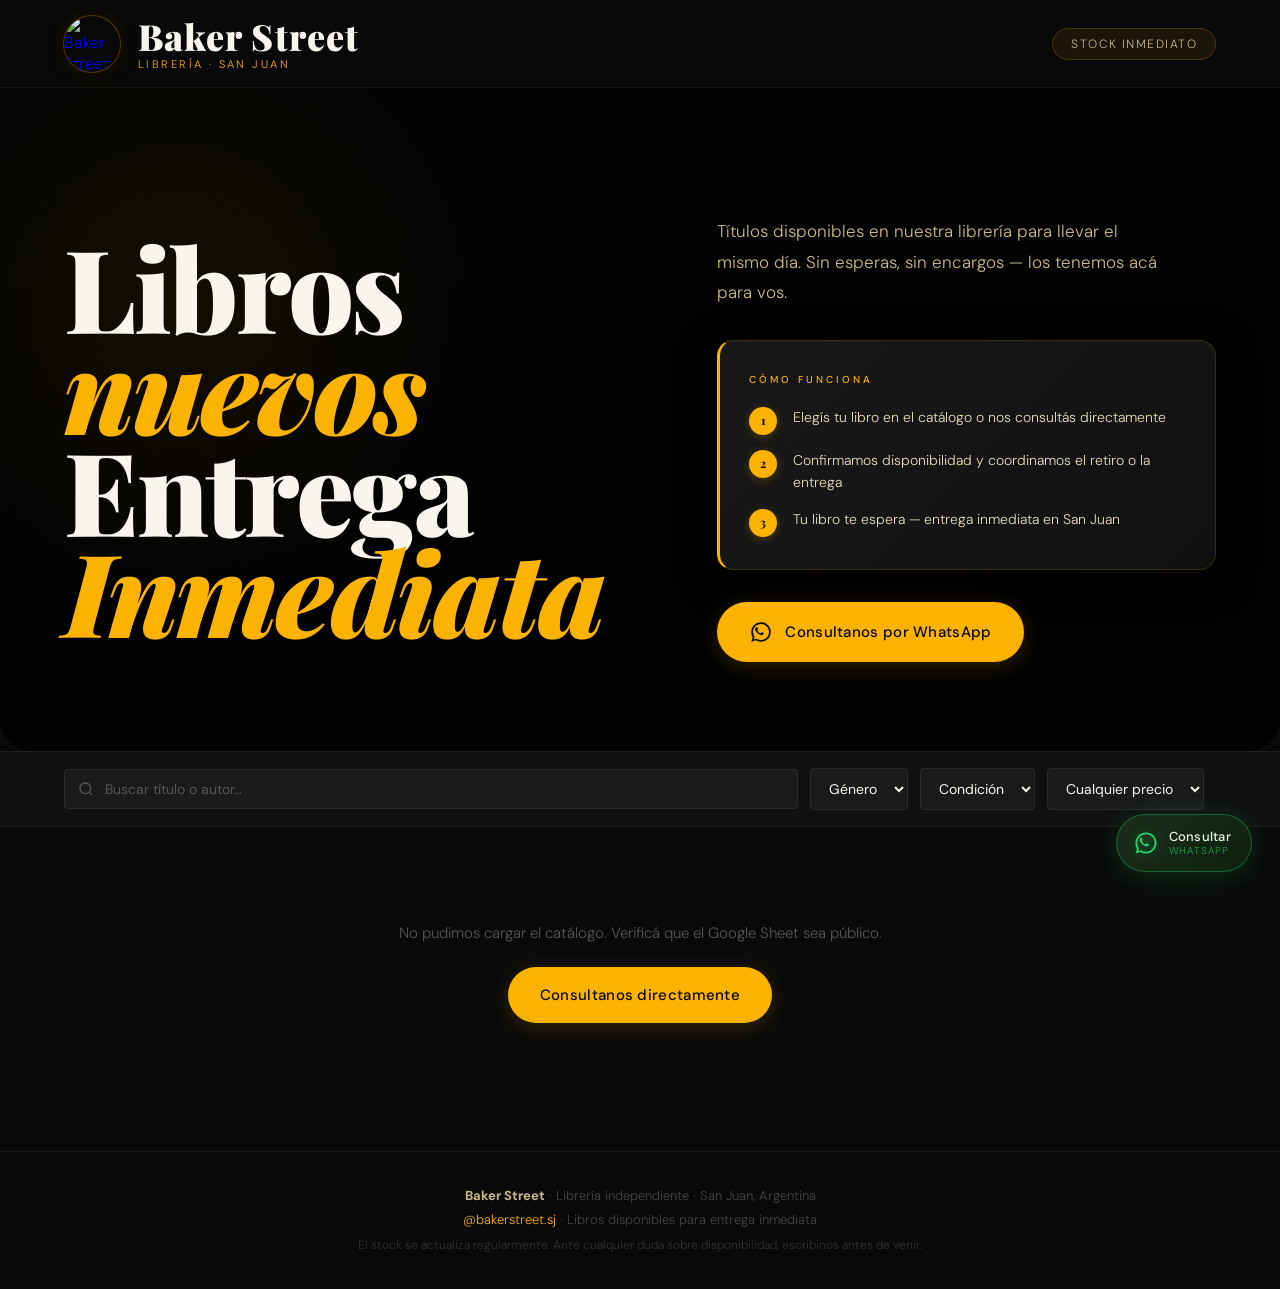
==== commit 62c1a812: "Update index.html" ====
--- a/index.html
+++ b/index.html
@@ -1,597 +1,1173 @@
 <!DOCTYPE html>
 <html lang="es">
 <head>
-  <meta charset="UTF-8" />
-  <meta name="viewport" content="width=device-width, initial-scale=1.0" />
-  <title>Catálogo · Baker Street</title>
-  <link href="https://fonts.googleapis.com/css2?family=Pirata+One&family=EB+Garamond:wght@400;500&family=DM+Sans:wght@300;400;500&display=swap" rel="stylesheet" />
-  <style>
-    *, *::before, *::after { box-sizing: border-box; margin: 0; padding: 0; }
-
-    :root {
-      --amarillo: #FCB300;
-      --negro: #0d0d0d;
-      --negro-card: #1a1a1a;
-      --borde: rgba(252, 179, 0, 0.15);
-      --borde-hover: rgba(252, 179, 0, 0.45);
-      --texto: #f0ead6;
-      --texto-suave: rgba(240, 234, 214, 0.55);
-      --texto-tenue: rgba(240, 234, 214, 0.3);
-    }
-
-    body {
-      font-family: 'DM Sans', sans-serif;
-      background: var(--negro);
-      color: var(--texto);
-      min-height: 100vh;
-    }
-
-    /* ── HEADER ── */
-    header {
-      background: var(--negro);
-      border-bottom: 0.5px solid var(--borde);
-      padding: 1.4rem 2rem;
-      display: flex;
-      align-items: center;
-      gap: 1rem;
-    }
-
-    header img.logo {
-      height: 52px;
-      width: auto;
-    }
-
-    .header-text h1 {
-      font-family: 'Pirata One', serif;
-      font-size: 28px;
-      font-weight: 400;
-      color: var(--amarillo);
-      letter-spacing: 1px;
-      line-height: 1;
-    }
-
-    .header-text p {
-      font-size: 11px;
-      color: var(--texto-suave);
-      font-weight: 300;
-      margin-top: 3px;
-      letter-spacing: 0.5px;
-      text-transform: uppercase;
-    }
-
-    /* ── BANNER ── */
-    .banner {
-      width: 100%;
-      height: 320px;
-      overflow: hidden;
-      position: relative;
-    }
-
-    .banner img {
-      width: 100%;
-      height: 100%;
-      object-fit: cover;
-      object-position: center;
-      display: block;
-      opacity: 0.85;
-    }
-
-    .banner-overlay {
-      position: absolute;
-      inset: 0;
-      background: linear-gradient(to bottom, rgba(13,13,13,0.1) 0%, rgba(13,13,13,0.7) 100%);
-    }
-
-    /* ── MAIN ── */
-    main {
-      max-width: 800px;
-      margin: 0 auto;
-      padding: 2rem 1.5rem 5rem;
-    }
-
-    /* ── BÚSQUEDA ── */
-    .bs-search-wrap {
-      position: relative;
-      margin-bottom: 1.2rem;
-    }
-
-    .bs-search-icon {
-      position: absolute;
-      left: 14px;
-      top: 50%;
-      transform: translateY(-50%);
-      width: 16px;
-      height: 16px;
-      stroke: var(--texto-suave);
-      fill: none;
-      stroke-width: 2;
-      stroke-linecap: round;
-      pointer-events: none;
-    }
-
-    #bs-search {
-      width: 100%;
-      padding: 11px 16px 11px 40px;
-      font-size: 14px;
-      font-family: 'DM Sans', sans-serif;
-      border: 0.5px solid var(--borde);
-      border-radius: 6px;
-      background: var(--negro-card);
-      color: var(--texto);
-      outline: none;
-      transition: border-color 0.2s;
-    }
-
-    #bs-search::placeholder { color: var(--texto-tenue); }
-    #bs-search:focus { border-color: rgba(252,179,0,0.5); }
-
-    /* ── FILTROS ── */
-    .bs-filters-row {
-      display: grid;
-      grid-template-columns: 1fr 1fr 1fr;
-      gap: 10px;
-      margin-bottom: 1.6rem;
-    }
-
-    .bs-filter-group {
-      display: flex;
-      flex-direction: column;
-      gap: 5px;
-    }
-
-    .bs-filter-group label {
-      font-size: 10px;
-      color: var(--texto-tenue);
-      text-transform: uppercase;
-      letter-spacing: 0.5px;
-      font-weight: 400;
-    }
-
-    .bs-select {
-      width: 100%;
-      padding: 8px 12px;
-      font-size: 13px;
-      font-family: 'DM Sans', sans-serif;
-      border: 0.5px solid var(--borde);
-      border-radius: 6px;
-      background: var(--negro-card);
-      color: var(--texto);
-      outline: none;
-      cursor: pointer;
-      appearance: none;
-      -webkit-appearance: none;
-      background-image: url("data:image/svg+xml,%3Csvg xmlns='http://www.w3.org/2000/svg' width='12' height='12' viewBox='0 0 24 24' fill='none' stroke='rgba(240,234,214,0.3)' stroke-width='2' stroke-linecap='round'%3E%3Cpath d='m6 9 6 6 6-6'/%3E%3C/svg%3E");
-      background-repeat: no-repeat;
-      background-position: right 10px center;
-      padding-right: 30px;
-      transition: border-color 0.2s;
-    }
-
-    .bs-select:focus { border-color: rgba(252,179,0,0.5); }
-
-    .bs-select option {
-      background: #1a1a1a;
-      color: var(--texto);
-    }
-
-    /* ── CONTADOR Y RESET ── */
-    .bs-meta-row {
-      display: flex;
-      align-items: center;
-      justify-content: space-between;
-      margin-bottom: 1rem;
-    }
-
-    #bs-count {
-      font-size: 11px;
-      color: var(--texto-tenue);
-      font-weight: 300;
-      letter-spacing: 0.3px;
-      text-transform: uppercase;
-    }
-
-    #bs-reset {
-      font-size: 11px;
-      color: var(--texto-tenue);
-      background: none;
-      border: none;
-      cursor: pointer;
-      font-family: 'DM Sans', sans-serif;
-      padding: 0;
-      letter-spacing: 0.3px;
-      text-transform: uppercase;
-      transition: color 0.15s;
-      display: none;
-    }
-
-    #bs-reset:hover { color: var(--amarillo); }
-
-    /* ── LISTA ── */
-    .bs-list { border-top: 0.5px solid var(--borde); }
-
-    .bs-item {
-      display: grid;
-      grid-template-columns: 1fr auto;
-      align-items: start;
-      padding: 16px 0;
-      border-bottom: 0.5px solid var(--borde);
-      gap: 20px;
-    }
-
-    .bs-item-title {
-      font-family: 'EB Garamond', serif;
-      font-size: 17px;
-      font-weight: 400;
-      color: var(--texto);
-      margin-bottom: 3px;
-      line-height: 1.3;
-    }
-
-    .bs-item-author {
-      font-size: 12px;
-      color: var(--texto-suave);
-      margin-bottom: 7px;
-      font-weight: 300;
-    }
-
-    .bs-item-meta {
-      display: flex;
-      align-items: center;
-      gap: 7px;
-      flex-wrap: wrap;
-    }
-
-    .bs-tag {
-      font-size: 9px;U
-      padding: 2px 9px;
-      border-radius: 999px;
-      border: 0.5px solid var(--borde);
-      color: var(--texto-tenue);
-      letter-spacing: 0.5px;
-      text-transform: uppercase;
-    }
-
-    .bs-tag.usado {
-      border-color: rgba(252,179,0,0.3);
-      color: rgba(252,179,0,0.6);
-    }
-
-    .bs-editorial {
-      font-size: 11px;
-      color: var(--texto-tenue);
-      font-weight: 300;
-    }
-
-    .bs-item-right {
-      display: flex;
-      flex-direction: column;
-      align-items: flex-end;
-      gap: 4px;
-      padding-top: 2px;
-    }
-
-    .bs-item-price {
-      font-size: 15px;
-      font-weight: 500;
-      color: var(--amarillo);
-      white-space: nowrap;
-    }
-
-    /* ── ESTADOS ── */
-    .bs-empty, .bs-loading {
-      padding: 4rem 0;
-      text-align: center;
-      font-size: 14px;
-      color: var(--texto-tenue);
-      font-weight: 300;
-    }
-
-    .bs-loading::after {
-      content: '';
-      display: block;
-      width: 22px;
-      height: 22px;
-      border: 1.5px solid var(--borde);
-      border-top-color: var(--amarillo);
-      border-radius: 50%;
-      margin: 1rem auto 0;
-      animation: spin 0.8s linear infinite;
-    }
-
-    @keyframes spin { to { transform: rotate(360deg); } }
-
-    .bs-error {
-      padding: 1.5rem;
-      border: 0.5px solid var(--borde);
-      border-radius: 6px;
-      background: var(--negro-card);
-      font-size: 13px;
-      color: var(--texto-suave);
-      line-height: 1.6;
-    }
-
-    /* ── FOOTER ── */
-    footer {
-      text-align: center;
-      padding: 2rem;
-      font-size: 10px;
-      color: var(--texto-tenue);
-      letter-spacing: 0.5px;
-      text-transform: uppercase;
-      border-top: 0.5px solid var(--borde);
-    }
-
-    footer a { color: var(--amarillo); text-decoration: none; }
-
-    /* ── RESPONSIVE ── */
-    @media (max-width: 520px) {
-      header { padding: 1rem; }
-      header img.logo { height: 40px; }
-      .header-text h1 { font-size: 22px; }
-      .banner { height: 200px; }
-      main { padding: 1.5rem 1rem 4rem; }
-      .bs-filters-row { grid-template-columns: 1fr; gap: 8px; }
-    }
-  </style>
+<meta charset="UTF-8">
+<meta name="viewport" content="width=device-width, initial-scale=1.0">
+<title>Baker Street — Libros en Stock</title>
+<link rel="preconnect" href="https://fonts.googleapis.com">
+<link href="https://fonts.googleapis.com/css2?family=Playfair+Display:ital,wght@0,400;0,700;0,900;1,400;1,700&family=DM+Sans:wght@300;400;500&display=swap" rel="stylesheet">
+<style>
+ 
+/* ── VARIABLES ─────────────────────────────────── */
+:root {
+  --amarillo: #FCB300;
+  --amarillo-dark: #e0a000;
+  --amarillo-glow: rgba(252,179,0,0.12);
+  --amarillo-glow-strong: rgba(252,179,0,0.22);
+  --negro: #0a0a0a;
+  --negro-suave: #111111;
+  --gris: #1a1a1a;
+  --gris-medio: #222222;
+  --gris-borde: #2a2a2a;
+  --texto-claro: #c8b98a;
+  --texto-muy-claro: #e8dfc0;
+  --blanco: #f8f5ee;
+  --radio: 4px;
+  --radio-lg: 16px;
+  --wsp-verde: #25D366;
+  --wsp-verde-dark: #1ebe5b;
+}
+ 
+/* ── RESET ─────────────────────────────────────── */
+*, *::before, *::after { box-sizing: border-box; margin: 0; padding: 0; }
+html { scroll-behavior: smooth; }
+body {
+  background: var(--negro);
+  color: var(--blanco);
+  font-family: 'DM Sans', sans-serif;
+  font-weight: 300;
+  min-height: 100vh;
+  overflow-x: hidden;
+}
+ 
+/* ── HEADER ────────────────────────────────────── */
+header {
+  background: rgba(10,10,10,0.92);
+  backdrop-filter: blur(20px);
+  -webkit-backdrop-filter: blur(20px);
+  border-bottom: 1px solid rgba(252,179,0,0.08);
+  padding: 0 clamp(1.5rem, 5vw, 4rem);
+  position: sticky;
+  top: 0;
+  z-index: 100;
+  display: flex;
+  align-items: center;
+  justify-content: space-between;
+  height: 88px;
+}
+ 
+.logo-wrap {
+  display: flex;
+  align-items: center;
+  gap: 18px;
+  text-decoration: none;
+}
+ 
+.logo-circle {
+  width: 56px;
+  height: 56px;
+  border-radius: 50%;
+  overflow: hidden;
+  flex-shrink: 0;
+  box-shadow:
+    0 0 0 1px rgba(252,179,0,0.25),
+    0 0 18px rgba(252,179,0,0.12),
+    0 4px 16px rgba(0,0,0,0.5);
+  transition: box-shadow 0.3s ease;
+}
+.logo-circle:hover {
+  box-shadow:
+    0 0 0 1px rgba(252,179,0,0.5),
+    0 0 28px rgba(252,179,0,0.22),
+    0 4px 20px rgba(0,0,0,0.6);
+}
+.logo-circle img {
+  width: 100%;
+  height: 100%;
+  object-fit: cover;
+  display: block;
+}
+ 
+.logo-text {
+  display: flex;
+  flex-direction: column;
+  line-height: 1;
+  gap: 5px;
+}
+ 
+.logo-name {
+  font-family: 'Playfair Display', serif;
+  font-size: clamp(22px, 3.5vw, 36px);
+  font-weight: 900;
+  color: var(--blanco);
+  letter-spacing: 0.03em;
+  line-height: 1;
+}
+ 
+.logo-sub {
+  font-size: 11px;
+  color: var(--amarillo);
+  letter-spacing: 0.22em;
+  text-transform: uppercase;
+  font-weight: 400;
+  font-family: 'DM Sans', sans-serif;
+  opacity: 0.85;
+}
+ 
+.header-badge {
+  background: rgba(252,179,0,0.08);
+  border: 1px solid rgba(252,179,0,0.18);
+  padding: 7px 18px;
+  border-radius: 30px;
+  font-size: 12px;
+  color: var(--texto-claro);
+  letter-spacing: 0.12em;
+  text-transform: uppercase;
+  display: none;
+}
+@media(min-width:600px){ .header-badge { display: block; } }
+ 
+/* ── HERO ──────────────────────────────────────── */
+.hero {
+  position: relative;
+  padding: clamp(5rem, 10vw, 9rem) clamp(1.5rem, 5vw, 4rem) clamp(4rem, 7vw, 7rem);
+  max-width: 1400px;
+  margin: 0 auto;
+  display: grid;
+  grid-template-columns: 1fr;
+  gap: 3.5rem;
+  overflow: hidden;
+  background:
+    linear-gradient(rgba(0,0,0,0.72), rgba(0,0,0,0.82)),
+    url('hero-bg.jpg') center/cover no-repeat;
+  border-radius: 0 0 32px 32px;
+}
+ 
+.hero::before {
+  content: '';
+  position: absolute;
+  top: -80px;
+  left: -120px;
+  width: 600px;
+  height: 600px;
+  background: radial-gradient(ellipse at center, rgba(252,179,0,0.07) 0%, transparent 70%);
+  pointer-events: none;
+  z-index: 0;
+}
+ 
+.hero > * { position: relative; z-index: 1; }
+ 
+@media(min-width:768px){
+  .hero {
+    grid-template-columns: 1.15fr 1fr;
+    align-items: center;
+    gap: 5rem;
+  }
+}
+ 
+.hero-title {
+  font-family: 'Playfair Display', serif;
+  font-size: clamp(3.8rem, 9vw, 7.5rem);
+  font-weight: 900;
+  line-height: 0.88;
+  color: var(--blanco);
+  letter-spacing: -0.02em;
+}
+ 
+.hero-title em {
+  font-style: italic;
+  color: var(--amarillo);
+}
+ 
+.hero-right {
+  display: flex;
+  flex-direction: column;
+  gap: 2rem;
+}
+ 
+.hero-desc {
+  font-size: clamp(15px, 1.8vw, 17px);
+  color: var(--texto-claro);
+  line-height: 1.8;
+  max-width: 440px;
+  font-weight: 300;
+}
+ 
+/* ── CÓMO FUNCIONA ─────────────────────────────── */
+.how-it-works {
+  display: flex;
+  flex-direction: column;
+  gap: 14px;
+  padding: 2rem 2rem 2rem 1.8rem;
+  background: linear-gradient(135deg, #181818 0%, #141414 60%, #111 100%);
+  border: 1px solid rgba(252,179,0,0.14);
+  border-left: 3px solid var(--amarillo);
+  border-radius: var(--radio-lg);
+  box-shadow:
+    0 8px 40px rgba(0,0,0,0.5),
+    inset 0 1px 0 rgba(255,255,255,0.03);
+}
+ 
+.how-title {
+  font-size: 10px;
+  letter-spacing: 0.3em;
+  text-transform: uppercase;
+  color: var(--amarillo);
+  margin-bottom: 6px;
+  font-weight: 500;
+  font-family: 'DM Sans', sans-serif;
+}
+ 
+.step {
+  display: flex;
+  align-items: flex-start;
+  gap: 16px;
+  font-size: 14px;
+  color: var(--texto-muy-claro);
+  line-height: 1.6;
+  font-weight: 300;
+}
+ 
+.step-num {
+  min-width: 28px;
+  height: 28px;
+  background: var(--amarillo);
+  color: var(--negro);
+  border-radius: 50%;
+  font-size: 12px;
+  font-weight: 700;
+  display: flex;
+  align-items: center;
+  justify-content: center;
+  flex-shrink: 0;
+  margin-top: 1px;
+  font-family: 'Playfair Display', serif;
+  box-shadow: 0 2px 10px rgba(252,179,0,0.25);
+}
+ 
+/* ── BOTÓN PRINCIPAL WSP ───────────────────────── */
+.wsp-main {
+  display: inline-flex;
+  align-items: center;
+  gap: 12px;
+  background: var(--amarillo);
+  color: var(--negro);
+  padding: 18px 32px;
+  border-radius: 50px;
+  font-size: 15px;
+  font-weight: 500;
+  text-decoration: none;
+  transition: background 0.25s, transform 0.2s cubic-bezier(.34,1.56,.64,1), box-shadow 0.25s;
+  align-self: flex-start;
+  letter-spacing: 0.02em;
+  box-shadow: 0 4px 20px rgba(252,179,0,0.2), 0 2px 8px rgba(0,0,0,0.3);
+  font-family: 'DM Sans', sans-serif;
+}
+.wsp-main:hover {
+  background: var(--amarillo-dark);
+  transform: translateY(-3px) scale(1.02);
+  box-shadow: 0 8px 32px rgba(252,179,0,0.35), 0 4px 16px rgba(0,0,0,0.4);
+}
+.wsp-main svg { width: 24px; height: 24px; flex-shrink: 0; }
+ 
+/* ── BARRA DE CONTROLES ────────────────────────── */
+.controls-bar {
+  background: var(--negro-suave);
+  border-top: 1px solid #1e1e1e;
+  border-bottom: 1px solid #1e1e1e;
+  padding: 16px clamp(1.5rem, 5vw, 4rem);
+  position: sticky;
+  top: 88px;
+  z-index: 90;
+}
+.controls-inner {
+  max-width: 1400px;
+  margin: 0 auto;
+  display: flex;
+  gap: 12px;
+  flex-wrap: wrap;
+  align-items: center;
+}
+.search-wrap {
+  flex: 1;
+  min-width: 200px;
+  position: relative;
+}
+.search-wrap svg {
+  position: absolute;
+  left: 14px;
+  top: 50%;
+  transform: translateY(-50%);
+  color: #555;
+  width: 16px;
+  height: 16px;
+  pointer-events: none;
+}
+#search {
+  width: 100%;
+  background: var(--gris);
+  border: 1px solid #2a2a2a;
+  color: var(--blanco);
+  padding: 10px 14px 10px 40px;
+  border-radius: var(--radio);
+  font-size: 14px;
+  font-family: 'DM Sans', sans-serif;
+  outline: none;
+  transition: border-color .2s;
+}
+#search::placeholder { color: #555; }
+#search:focus { border-color: var(--amarillo); }
+select {
+  background: var(--gris);
+  border: 1px solid #2a2a2a;
+  color: var(--blanco);
+  padding: 10px 14px;
+  border-radius: var(--radio);
+  font-size: 14px;
+  font-family: 'DM Sans', sans-serif;
+  outline: none;
+  cursor: pointer;
+  transition: border-color .2s;
+}
+select:focus { border-color: var(--amarillo); }
+.results-count {
+  font-size: 13px;
+  color: #555;
+  white-space: nowrap;
+  margin-left: auto;
+}
+ 
+/* ── GRILLA ────────────────────────────────────── */
+.catalog-section {
+  max-width: 1400px;
+  margin: 0 auto;
+  padding: 2rem clamp(1.5rem, 5vw, 4rem) 4rem;
+}
+#grid {
+  display: grid;
+  grid-template-columns: repeat(auto-fill, minmax(180px, 1fr));
+  gap: 20px;
+}
+@media(min-width:480px){ #grid { grid-template-columns: repeat(auto-fill, minmax(200px, 1fr)); } }
+@media(min-width:900px){ #grid { grid-template-columns: repeat(auto-fill, minmax(210px, 1fr)); } }
+ 
+/* ── TARJETA ───────────────────────────────────── */
+.card {
+  background: var(--gris);
+  border: 1px solid #2a2a2a;
+  border-radius: var(--radio);
+  overflow: hidden;
+  display: flex;
+  flex-direction: column;
+  cursor: pointer;
+  transition: transform .2s, border-color .2s, box-shadow .2s;
+  animation: fadeUp .4s both;
+}
+.card:hover {
+  transform: translateY(-4px);
+  border-color: #444;
+  box-shadow: 0 12px 32px rgba(0,0,0,.5);
+}
+ 
+@keyframes fadeUp {
+  from { opacity: 0; transform: translateY(16px); }
+  to   { opacity: 1; transform: translateY(0); }
+}
+ 
+.card-cover {
+  aspect-ratio: 2/3;
+  overflow: hidden;
+  background: var(--gris-medio);
+  position: relative;
+}
+.card-cover img {
+  width: 100%;
+  height: 100%;
+  object-fit: cover;
+  display: block;
+  transition: transform .3s;
+}
+.card:hover .card-cover img { transform: scale(1.04); }
+ 
+/* Badge de condición sobre la portada */
+.card-condition-badge {
+  position: absolute;
+  top: 8px;
+  left: 8px;
+  font-size: 9px;
+  letter-spacing: 1.5px;
+  text-transform: uppercase;
+  font-weight: 600;
+  padding: 3px 8px;
+  border-radius: 20px;
+  font-family: 'DM Sans', sans-serif;
+  z-index: 2;
+}
+.badge-nuevo {
+  background: rgba(252,179,0,0.18);
+  color: var(--amarillo);
+  border: 1px solid rgba(252,179,0,0.35);
+}
+.badge-usado {
+  background: rgba(255,255,255,0.08);
+  color: #aaa;
+  border: 1px solid rgba(255,255,255,0.15);
+}
+ 
+.cover-placeholder {
+  width: 100%;
+  height: 100%;
+  display: flex;
+  flex-direction: column;
+  align-items: center;
+  justify-content: center;
+  padding: 1rem;
+  text-align: center;
+  background: linear-gradient(135deg, #1a1a1a, #252525);
+  gap: 8px;
+}
+.cover-placeholder-icon { color: #444; width: 36px; height: 36px; }
+.cover-placeholder-title {
+  font-family: 'Playfair Display', serif;
+  font-size: 13px;
+  color: #777;
+  line-height: 1.3;
+}
+ 
+.card-body { padding: 14px; display: flex; flex-direction: column; gap: 6px; flex: 1; }
+.card-title {
+  font-family: 'Playfair Display', serif;
+  font-size: 14px;
+  font-weight: 700;
+  color: var(--blanco);
+  line-height: 1.3;
+  display: -webkit-box;
+  -webkit-line-clamp: 2;
+  -webkit-box-orient: vertical;
+  overflow: hidden;
+}
+.card-author {
+  font-size: 12px;
+  color: var(--texto-claro);
+  white-space: nowrap;
+  overflow: hidden;
+  text-overflow: ellipsis;
+}
+.card-genre {
+  font-size: 11px;
+  color: #555;
+  letter-spacing: 1px;
+  text-transform: uppercase;
+}
+.card-footer {
+  display: flex;
+  align-items: center;
+  justify-content: space-between;
+  margin-top: auto;
+  padding-top: 10px;
+  border-top: 1px solid #2a2a2a;
+}
+.card-price {
+  font-size: 17px;
+  font-weight: 500;
+  color: var(--amarillo);
+  font-family: 'Playfair Display', serif;
+}
+.card-btn {
+  width: 32px;
+  height: 32px;
+  background: var(--amarillo);
+  border: none;
+  border-radius: 50%;
+  display: flex;
+  align-items: center;
+  justify-content: center;
+  cursor: pointer;
+  transition: background .2s, transform .15s;
+  flex-shrink: 0;
+}
+.card-btn:hover { background: var(--amarillo-dark); transform: scale(1.1); }
+.card-btn svg { width: 16px; height: 16px; color: var(--negro); }
+ 
+/* ── MODAL ─────────────────────────────────────── */
+#modal-overlay {
+  position: fixed;
+  inset: 0;
+  background: rgba(0,0,0,.85);
+  z-index: 200;
+  display: none;
+  align-items: center;
+  justify-content: center;
+  padding: 1rem;
+  backdrop-filter: blur(4px);
+}
+#modal-overlay.open { display: flex; }
+#modal {
+  background: var(--gris);
+  border: 1px solid #333;
+  border-radius: 8px;
+  max-width: 680px;
+  width: 100%;
+  max-height: 92vh;
+  overflow-y: auto;
+  display: grid;
+  grid-template-columns: 1fr;
+  animation: modalIn .25s cubic-bezier(.16,1,.3,1);
+  position: relative;
+}
+@media(min-width:560px){
+  #modal { grid-template-columns: 200px 1fr; }
+}
+@keyframes modalIn {
+  from { opacity: 0; transform: scale(.95) translateY(12px); }
+  to   { opacity: 1; transform: scale(1) translateY(0); }
+}
+ 
+.modal-cover-col {
+  background: var(--gris-medio);
+  display: flex;
+  align-items: center;
+  justify-content: center;
+  min-height: 260px;
+}
+.modal-cover-col img {
+  width: 100%;
+  height: 100%;
+  object-fit: cover;
+  display: block;
+}
+.modal-cover-col .cover-placeholder {
+  height: 100%;
+  min-height: 260px;
+}
+ 
+.modal-info { padding: 2rem; display: flex; flex-direction: column; gap: 1rem; }
+ 
+.modal-close {
+  position: absolute;
+  top: 14px;
+  right: 14px;
+  width: 32px;
+  height: 32px;
+  background: #333;
+  border: none;
+  border-radius: 50%;
+  color: var(--blanco);
+  cursor: pointer;
+  display: flex;
+  align-items: center;
+  justify-content: center;
+  font-size: 18px;
+  line-height: 1;
+  transition: background .2s;
+  z-index: 10;
+}
+.modal-close:hover { background: #444; }
+ 
+.modal-genre-tag {
+  display: inline-block;
+  background: rgba(252,179,0,.15);
+  color: var(--amarillo);
+  font-size: 11px;
+  letter-spacing: 2px;
+  text-transform: uppercase;
+  padding: 4px 10px;
+  border-radius: 20px;
+  align-self: flex-start;
+}
+ 
+.modal-title {
+  font-family: 'Playfair Display', serif;
+  font-size: clamp(20px, 3vw, 26px);
+  font-weight: 900;
+  color: var(--blanco);
+  line-height: 1.2;
+}
+.modal-author {
+  font-size: 15px;
+  color: var(--texto-claro);
+}
+ 
+.modal-meta {
+  display: flex;
+  gap: 20px;
+  flex-wrap: wrap;
+}
+.meta-item { display: flex; flex-direction: column; gap: 2px; }
+.meta-label { font-size: 10px; letter-spacing: 2px; text-transform: uppercase; color: #555; }
+.meta-value { font-size: 14px; color: var(--blanco); }
+ 
+.modal-price-row {
+  display: flex;
+  align-items: center;
+  justify-content: space-between;
+  padding: 1rem;
+  background: var(--negro);
+  border-radius: var(--radio);
+  border: 1px solid #2a2a2a;
+}
+.modal-price-label { font-size: 12px; color: #555; }
+.modal-price {
+  font-family: 'Playfair Display', serif;
+  font-size: 28px;
+  font-weight: 700;
+  color: var(--amarillo);
+}
+ 
+.modal-desc {
+  font-size: 14px;
+  color: var(--texto-claro);
+  line-height: 1.7;
+  max-height: 140px;
+  overflow-y: auto;
+}
+.modal-desc::-webkit-scrollbar { width: 4px; }
+.modal-desc::-webkit-scrollbar-track { background: transparent; }
+.modal-desc::-webkit-scrollbar-thumb { background: #444; border-radius: 2px; }
+ 
+.modal-actions { display: flex; gap: 12px; flex-wrap: wrap; margin-top: auto; }
+.btn-wsp {
+  flex: 1;
+  display: flex;
+  align-items: center;
+  justify-content: center;
+  gap: 8px;
+  background: var(--amarillo);
+  color: var(--negro);
+  padding: 13px 20px;
+  border-radius: var(--radio);
+  font-size: 14px;
+  font-weight: 500;
+  text-decoration: none;
+  transition: background .2s, transform .15s;
+}
+.btn-wsp:hover { background: var(--amarillo-dark); transform: translateY(-1px); }
+.btn-wsp svg { width: 22px; height: 22px; }
+ 
+/* ── EMPTY STATE ───────────────────────────────── */
+#empty {
+  display: none;
+  text-align: center;
+  padding: 5rem 1rem;
+  color: #555;
+}
+#empty svg { width: 48px; height: 48px; color: #333; margin-bottom: 1rem; }
+#empty p { font-size: 15px; margin-top: 0.5rem; }
+ 
+/* ── FOOTER ────────────────────────────────────── */
+footer {
+  border-top: 1px solid #1a1a1a;
+  padding: 2rem clamp(1.5rem, 5vw, 4rem);
+  text-align: center;
+  color: #444;
+  font-size: 13px;
+  line-height: 1.8;
+}
+footer a { color: var(--amarillo); text-decoration: none; }
+footer a:hover { text-decoration: underline; }
+ 
+/* ── SKELETON ──────────────────────────────────── */
+.skeleton {
+  background: linear-gradient(90deg, #1e1e1e 25%, #2a2a2a 50%, #1e1e1e 75%);
+  background-size: 200% 100%;
+  animation: shimmer 1.5s infinite;
+  border-radius: var(--radio);
+}
+@keyframes shimmer {
+  0%  { background-position: 200% 0; }
+  100%{ background-position: -200% 0; }
+}
+.skel-card { height: 340px; border-radius: var(--radio); }
+ 
+/* ── SCROLLBAR ─────────────────────────────────── */
+::-webkit-scrollbar { width: 6px; }
+::-webkit-scrollbar-track { background: var(--negro); }
+::-webkit-scrollbar-thumb { background: #333; border-radius: 3px; }
+ 
+/* ── BOTÓN FLOTANTE WHATSAPP ───────────────────── */
+.wsp-float {
+  position: fixed;
+  bottom: 28px;
+  right: 28px;
+  z-index: 150;
+  display: flex;
+  align-items: center;
+  gap: 10px;
+  background: linear-gradient(135deg, #1a2e1a 0%, #0f1f0f 100%);
+  border: 1.5px solid rgba(37,211,102,0.35);
+  border-radius: 50px;
+  padding: 14px 20px 14px 16px;
+  text-decoration: none;
+  box-shadow:
+    0 4px 24px rgba(37,211,102,0.2),
+    0 2px 8px rgba(0,0,0,0.5);
+  transition: transform 0.25s cubic-bezier(.34,1.56,.64,1), box-shadow 0.25s ease, border-color 0.25s ease;
+  animation: floatPulse 3s ease-in-out infinite;
+}
+ 
+@keyframes floatPulse {
+  0%, 100% { box-shadow: 0 4px 24px rgba(37,211,102,0.2), 0 2px 8px rgba(0,0,0,0.5); }
+  50%       { box-shadow: 0 4px 32px rgba(37,211,102,0.32), 0 2px 12px rgba(0,0,0,0.5); }
+}
+ 
+.wsp-float:hover {
+  transform: translateY(-3px) scale(1.04);
+  box-shadow:
+    0 8px 36px rgba(37,211,102,0.35),
+    0 4px 16px rgba(0,0,0,0.5),
+    0 0 0 4px rgba(37,211,102,0.08);
+  border-color: rgba(37,211,102,0.6);
+  animation: none;
+}
+ 
+.wsp-float-icon {
+  width: 26px;
+  height: 26px;
+  flex-shrink: 0;
+  color: var(--wsp-verde);
+  filter: drop-shadow(0 0 6px rgba(37,211,102,0.4));
+}
+ 
+.wsp-float-text {
+  display: flex;
+  flex-direction: column;
+  line-height: 1.2;
+}
+ 
+.wsp-float-label {
+  font-size: 13px;
+  font-weight: 500;
+  color: #e8f5e8;
+  white-space: nowrap;
+  font-family: 'DM Sans', sans-serif;
+  letter-spacing: 0.02em;
+}
+ 
+.wsp-float-sub {
+  font-size: 10px;
+  color: rgba(37,211,102,0.7);
+  white-space: nowrap;
+  font-family: 'DM Sans', sans-serif;
+  letter-spacing: 0.08em;
+  text-transform: uppercase;
+}
+ 
+</style>
 </head>
 <body>
-
+ 
+<!-- ── HEADER ── -->
 <header>
-  <img class="logo" src="Isologotipo.png" alt="Baker Street" />
-  <div class="header-text">
-    <h1>Baker Street</h1>
-    <p>Librería · San Juan</p>
+  <a class="logo-wrap" href="#">
+    <div class="logo-circle">
+      <img src="logo.png" alt="Baker Street Logo">
+    </div>
+    <div class="logo-text">
+      <span class="logo-name">Baker Street</span>
+      <span class="logo-sub">Librería · San Juan</span>
+    </div>
+  </a>
+  <span class="header-badge">Stock Inmediato</span>
+</header>
+ 
+<!-- ── HERO ── -->
+<section class="hero">
+  <div>
+    <h1 class="hero-title">
+      Libros<br>
+      <em>nuevos</em><br>
+      Entrega<br>
+      <em>Inmediata</em>
+    </h1>
   </div>
-</header>
-
-<div class="banner">
-  <img src="banner.png" alt="Baker Street librería" />
-  <div class="banner-overlay"></div>
+ 
+  <div class="hero-right">
+    <p class="hero-desc">
+      Títulos disponibles en nuestra librería para llevar el mismo día. Sin esperas, sin encargos — los tenemos acá para vos.
+    </p>
+ 
+    <div class="how-it-works">
+      <span class="how-title">Cómo funciona</span>
+ 
+      <div class="step">
+        <div class="step-num">1</div>
+        <span>Elegís tu libro en el catálogo o nos consultás directamente</span>
+      </div>
+ 
+      <div class="step">
+        <div class="step-num">2</div>
+        <span>Confirmamos disponibilidad y coordinamos el retiro o la entrega</span>
+      </div>
+ 
+      <div class="step">
+        <div class="step-num">3</div>
+        <span>Tu libro te espera — entrega inmediata en San Juan</span>
+      </div>
+    </div>
+ 
+    <a class="wsp-main"
+       href="https://wa.me/5492646609410?text=Hola%20Baker%20Street%2C%20quiero%20consultar%20sobre%20un%20libro%20en%20stock"
+       target="_blank">
+ 
+      <svg viewBox="0 0 32 32" fill="currentColor">
+        <path d="M19.11 17.21c-.29-.15-1.69-.83-1.95-.92-.26-.1-.45-.15-.64.15-.19.29-.73.92-.9 1.11-.16.19-.33.22-.62.07-.29-.15-1.2-.44-2.29-1.41-.85-.76-1.42-1.69-1.58-1.98-.16-.29-.02-.45.12-.6.13-.13.29-.33.44-.49.15-.16.19-.29.29-.49.1-.19.05-.37-.02-.52-.07-.15-.64-1.54-.88-2.11-.23-.56-.47-.48-.64-.49h-.55c-.19 0-.49.07-.75.37-.26.29-.98.96-.98 2.35s1.01 2.73 1.15 2.92c.15.19 1.98 3.03 4.8 4.25.67.29 1.2.46 1.61.59.68.22 1.3.19 1.79.12.55-.08 1.69-.69 1.93-1.35.24-.66.24-1.22.17-1.35-.07-.12-.26-.19-.55-.34z"/>
+        <path d="M16 3C8.82 3 3 8.82 3 16c0 2.53.66 5 1.91 7.18L3 29l5.99-1.87A12.94 12.94 0 0016 29c7.18 0 13-5.82 13-13S23.18 3 16 3zm0 23.67c-2.01 0-3.98-.54-5.7-1.57l-.41-.24-3.56 1.11 1.16-3.38-.27-.43A10.66 10.66 0 015.33 16c0-5.88 4.79-10.67 10.67-10.67S26.67 10.12 26.67 16 21.88 26.67 16 26.67z"/>
+      </svg>
+ 
+      Consultanos por WhatsApp
+    </a>
+ 
+  </div>
+</section>
+ 
+<!-- ── CONTROLES ── -->
+<div class="controls-bar">
+  <div class="controls-inner">
+    <div class="search-wrap">
+      <svg viewBox="0 0 24 24" fill="none" stroke="currentColor" stroke-width="2"><circle cx="11" cy="11" r="8"/><path d="m21 21-4.35-4.35"/></svg>
+      <input type="text" id="search" placeholder="Buscar título o autor…" autocomplete="off">
+    </div>
+    <select id="filter-genre">
+      <option value="">Género</option>
+    </select>
+    <select id="filter-condition">
+      <option value="">Condición</option>
+      <option value="Nuevo">Nuevo</option>
+      <option value="Usado">Usado</option>
+    </select>
+    <select id="filter-price">
+      <option value="">Cualquier precio</option>
+      <option value="10000">Hasta $10.000</option>
+      <option value="15000">Hasta $15.000</option>
+      <option value="20000">Hasta $20.000</option>
+      <option value="30000">Hasta $30.000</option>
+      <option value="40000">Hasta $40.000</option>
+    </select>
+    <span class="results-count" id="results-count"></span>
+  </div>
 </div>
-
-<main>
-  <div class="bs-search-wrap">
-    <svg class="bs-search-icon" viewBox="0 0 24 24"><circle cx="11" cy="11" r="7"/><path d="m16.5 16.5 4 4"/></svg>
-    <input type="text" id="bs-search" placeholder="Buscar por título o autor..." aria-label="Buscar libros" />
+ 
+<!-- ── CATÁLOGO ── -->
+<main class="catalog-section">
+  <div id="grid"></div>
+  <div id="empty">
+    <svg viewBox="0 0 24 24" fill="none" stroke="currentColor" stroke-width="1.5"><path d="M21 21l-6-6m2-5a7 7 0 11-14 0 7 7 0 0114 0z"/></svg>
+    <p>No encontramos libros con ese criterio.</p>
+    <p>Probá con otro término o escribinos directamente.</p>
   </div>
-
-  <div class="bs-filters-row">
-    <div class="bs-filter-group">
-      <label for="filter-genero">Género</label>
-      <select class="bs-select" id="filter-genero">
-        <option value="">Todos</option>
-      </select>
-    </div>
-    <div class="bs-filter-group">
-      <label for="filter-precio">Precio</label>
-      <select class="bs-select" id="filter-precio">
-        <option value="">Cualquier precio</option>
-        <option value="5000">Hasta $5.000</option>
-        <option value="10000">Hasta $10.000</option>
-        <option value="20000">Hasta $20.000</option>
-        <option value="30000">Hasta $30.000</option>
-      </select>
-    </div>
-    <div class="bs-filter-group">
-      <label for="filter-condicion">Condición</label>
-      <select class="bs-select" id="filter-condicion">
-        <option value="">Todos</option>
-        <option value="Nuevo">Nuevo</option>
-        <option value="Usado">Usado</option>
-      </select>
-    </div>
+</main>
+ 
+<!-- ── MODAL ── -->
+<div id="modal-overlay" role="dialog" aria-modal="true">
+  <div id="modal">
+    <button class="modal-close" id="modal-close" aria-label="Cerrar">×</button>
+    <div class="modal-cover-col" id="modal-cover-col"></div>
+    <div class="modal-info" id="modal-info"></div>
   </div>
-
-  <div class="bs-meta-row">
-    <p id="bs-count"></p>
-    <button id="bs-reset">Limpiar filtros</button>
+</div>
+ 
+<!-- ── BOTÓN FLOTANTE WHATSAPP ── -->
+<a class="wsp-float"
+   href="https://wa.me/5492646609410?text=Hola%20Baker%20Street%2C%20quiero%20consultar%20sobre%20un%20libro%20en%20stock"
+   target="_blank"
+   aria-label="Consultar por WhatsApp">
+  <svg class="wsp-float-icon" viewBox="0 0 32 32" fill="currentColor">
+    <path d="M19.11 17.21c-.29-.15-1.69-.83-1.95-.92-.26-.1-.45-.15-.64.15-.19.29-.73.92-.9 1.11-.16.19-.33.22-.62.07-.29-.15-1.2-.44-2.29-1.41-.85-.76-1.42-1.69-1.58-1.98-.16-.29-.02-.45.12-.6.13-.13.29-.33.44-.49.15-.16.19-.29.29-.49.1-.19.05-.37-.02-.52-.07-.15-.64-1.54-.88-2.11-.23-.56-.47-.48-.64-.49h-.55c-.19 0-.49.07-.75.37-.26.29-.98.96-.98 2.35s1.01 2.73 1.15 2.92c.15.19 1.98 3.03 4.8 4.25.67.29 1.2.46 1.61.59.68.22 1.3.19 1.79.12.55-.08 1.69-.69 1.93-1.35.24-.66.24-1.22.17-1.35-.07-.12-.26-.19-.55-.34z"/>
+    <path d="M16 3C8.82 3 3 8.82 3 16c0 2.53.66 5 1.91 7.18L3 29l5.99-1.87A12.94 12.94 0 0016 29c7.18 0 13-5.82 13-13S23.18 3 16 3zm0 23.67c-2.01 0-3.98-.54-5.7-1.57l-.41-.24-3.56 1.11 1.16-3.38-.27-.43A10.66 10.66 0 015.33 16c0-5.88 4.79-10.67 10.67-10.67S26.67 10.12 26.67 16 21.88 26.67 16 26.67z"/>
+  </svg>
+  <div class="wsp-float-text">
+    <span class="wsp-float-label">Consultar</span>
+    <span class="wsp-float-sub">WhatsApp</span>
   </div>
-
-  <div id="bs-list"><div class="bs-loading">Cargando catálogo</div></div>
-</main>
-
-<footer>Baker Street · <a href="https://www.instagram.com/bakerstreet.sj/">@bakerstreet.sj</a> · San Juan, Argentina</footer>
-
+</a>
+ 
+<!-- ── FOOTER ── -->
+<footer>
+  <strong style="color:#c8b98a">Baker Street</strong> · Librería independiente · San Juan, Argentina<br>
+  <a href="https://instagram.com/bakerstreet.sj" target="_blank">@bakerstreet.sj</a> · Libros disponibles para entrega inmediata<br>
+  <span style="font-size:12px;color:#333;margin-top:4px;display:block">El stock se actualiza regularmente. Ante cualquier duda sobre disponibilidad, escribinos antes de venir.</span>
+</footer>
+ 
 <script>
-const CSV_URL = 'https://docs.google.com/spreadsheets/d/e/2PACX-1vTciR-ezMp4lpUi2MFQC2IGWzz0vfdXXtSATjNn2WgS4CDIJzHpCuTAAszIHIIbvjSsOnEZ7bprL5kI/pub?gid=0&single=true&output=csv';
-
+// ─────────────────────────────────────────────────────────────────────────────
+// CONFIGURACIÓN
+// ─────────────────────────────────────────────────────────────────────────────
+ 
+const SHEET_ID   = '1rAxvIiFPnLQCivnNQi2lpQdodDoWayMk0FQB8qfHmEE';
+const SHEET_NAME = 'Hoja 1';
+const WSP_NUMBER = '5492646609410';
+ 
+// Índices de columnas (A=0, B=1, ... K=10, L=11, M=12, N=13)
+const COL = {
+  codigo:       0,  // A
+  condicion:    1,  // B
+  genero:       2,  // C
+  titulo:       3,  // D
+  autor:        4,  // E
+  cantidad:     5,  // F
+  costo:        6,  // G
+  precio:       7,  // H
+  editorial:    8,  // I
+  detalle:      9,  // J
+  distribuidora:10, // K
+  portadaUrl:   11, // L
+  dimensiones:  12, // M
+  resena:       13, // N
+};
+ 
 let allBooks = [];
-let filters = { genero: '', precio: '', condicion: '', search: '' };
-
-function smartSplit(line) {
-  const result = [];
-  let cur = '', inQ = false;
-  for (let i = 0; i < line.length; i++) {
-    const c = line[i];
-    if (c === '"') { inQ = !inQ; }
-    else if (c === ',' && !inQ) { result.push(cur); cur = ''; }
-    else { cur += c; }
+let filtered  = [];
+ 
+// ─────────────────────────────────────────────────────────────────────────────
+// CARGA DEL SHEET
+// ─────────────────────────────────────────────────────────────────────────────
+async function loadSheet() {
+  showSkeletons();
+  const url = `https://docs.google.com/spreadsheets/d/${SHEET_ID}/gviz/tq?tqx=out:json&sheet=${encodeURIComponent(SHEET_NAME)}`;
+  try {
+    const res  = await fetch(url);
+    const text = await res.text();
+    const json = JSON.parse(text.substring(47, text.length - 2));
+    const rows = json.table.rows;
+ 
+    allBooks = rows
+      .map(r => ({
+        titulo:       cell(r, COL.titulo),
+        autor:        cell(r, COL.autor),
+        precio:       parseFloat((cell(r, COL.precio) || '0').replace(/[^0-9.]/g, '')),
+        cantidad:     parseInt(cell(r, COL.cantidad) || '0', 10),
+        condicion:    titleCase(cell(r, COL.condicion) || 'Nuevo'),
+        genero:       cell(r, COL.genero),
+        editorial:    cell(r, COL.editorial),
+        portadaUrl:   cell(r, COL.portadaUrl),
+        dimensiones:  cell(r, COL.dimensiones),
+        resena:       cell(r, COL.resena),
+      }))
+      // Solo mostrar libros con título, precio > 0 y cantidad >= 1
+      .filter(b => b.titulo && b.precio > 0 && b.cantidad >= 1);
+ 
+    populateGenreFilter();
+    filtered = [...allBooks];
+    renderGrid();
+  } catch(e) {
+    console.error('Error cargando Sheet:', e);
+    renderFallback();
   }
-  result.push(cur);
-  return result;
-}
-
-function normalize(str) {
-  return str.trim().toLowerCase().normalize('NFD').replace(/[\u0300-\u036f]/g, '');
-}
-
-function toTitleCase(str) {
+}
+ 
+function cell(row, idx) {
+  try { return row.c[idx]?.v?.toString().trim() || ''; }
+  catch { return ''; }
+}
+ 
+function titleCase(str) {
   if (!str) return '';
-  const min = ['de','del','la','las','el','los','y','e','o','a','en','con','por','para','un','una','al'];
-  return str.toLowerCase().split(' ').map((w, i) => {
-    if (i > 0 && min.includes(w)) return w;
-    return w.charAt(0).toUpperCase() + w.slice(1);
-  }).join(' ');
-}
-
-function parsePrecio(str) {
-  if (!str) return 0;
-  return parseFloat(str.replace(/[^0-9.,]/g, '').replace('.', '').replace(',', '.')) || 0;
-}
-
-function parseCSV(text) {
-  const lines = text.split('\n').filter(l => l.trim());
-  if (lines.length < 2) return [];
-  const headers = smartSplit(lines[0]).map(h => normalize(h.replace(/^"|"$/g, '')));
-  const books = [];
-  for (let i = 1; i < lines.length; i++) {
-    const row = smartSplit(lines[i]);
-    const obj = {};
-    headers.forEach((h, idx) => { obj[h] = (row[idx] || '').trim().replace(/^"|"$/g, ''); });
-    const qty = parseInt(obj['cantidad'] || 0);
-    if (isNaN(qty) || qty < 1) continue;
-    const titulo = obj['titulo'] || '';
-    if (!titulo) continue;
-    const condicion = obj['condicion'] || obj['condición'] || 'Nuevo';
-    books.push({
-      titulo: toTitleCase(titulo),
-      autor: toTitleCase(obj['autor'] || ''),
-      genero: (obj['genero'] || obj['género'] || '').trim(),
-      precioStr: obj['precio'] || '',
-      precioNum: parsePrecio(obj['precio'] || ''),
-      editorial: toTitleCase((obj['editorial'] || '').trim()),
-      condicion: condicion.charAt(0).toUpperCase() + condicion.slice(1).toLowerCase(),
-    });
-  }
-  return books;
-}
-
-function populateGeneros(books) {
-  const select = document.getElementById('filter-genero');
-  const genres = [...new Set(books.map(b => b.genero).filter(Boolean))].sort();
+  return str.charAt(0).toUpperCase() + str.slice(1).toLowerCase();
+}
+ 
+// ─────────────────────────────────────────────────────────────────────────────
+// FILTROS
+// ─────────────────────────────────────────────────────────────────────────────
+function populateGenreFilter() {
+  const genres = [...new Set(allBooks.map(b => b.genero).filter(Boolean))].sort();
+  const sel = document.getElementById('filter-genre');
   genres.forEach(g => {
-    const opt = document.createElement('option');
-    opt.value = g;
-    opt.textContent = g;
-    select.appendChild(opt);
+    const o = document.createElement('option');
+    o.value = g;
+    o.textContent = g;
+    sel.appendChild(o);
   });
 }
-
-function isFiltered() {
-  return filters.genero || filters.precio || filters.condicion || filters.search;
-}
-
-function renderList() {
-  const q = filters.search.toLowerCase();
-  const maxPrecio = filters.precio ? parseInt(filters.precio) : null;
-
-  const filtered = allBooks.filter(b => {
-    if (filters.genero && b.genero !== filters.genero) return false;
-    if (maxPrecio && b.precioNum > maxPrecio) return false;
-    if (filters.condicion && b.condicion !== filters.condicion) return false;
-    if (q && !b.titulo.toLowerCase().includes(q) && !b.autor.toLowerCase().includes(q)) return false;
-    return true;
+ 
+function applyFilters() {
+  const q     = document.getElementById('search').value.toLowerCase().trim();
+  const genre = document.getElementById('filter-genre').value;
+  const cond  = document.getElementById('filter-condition').value;
+  const maxP  = parseFloat(document.getElementById('filter-price').value) || Infinity;
+ 
+  filtered = allBooks.filter(b => {
+    const matchQ = !q || b.titulo.toLowerCase().includes(q) || b.autor.toLowerCase().includes(q);
+    const matchG = !genre || b.genero === genre;
+    const matchC = !cond  || b.condicion === cond;
+    const matchP = b.precio <= maxP;
+    return matchQ && matchG && matchC && matchP;
   });
-
-  const countEl = document.getElementById('bs-count');
-  const resetBtn = document.getElementById('bs-reset');
-
-  countEl.textContent = filtered.length === 1 ? '1 libro disponible' : `${filtered.length} libros disponibles`;
-  resetBtn.style.display = isFiltered() ? 'block' : 'none';
-
-  const container = document.getElementById('bs-list');
-
-  if (filtered.length === 0) {
-    container.innerHTML = '<div class="bs-empty">No hay libros que coincidan con los filtros.</div>';
+  renderGrid();
+}
+ 
+['search', 'filter-genre', 'filter-condition', 'filter-price'].forEach(id => {
+  document.getElementById(id).addEventListener('input', applyFilters);
+  document.getElementById(id).addEventListener('change', applyFilters);
+});
+ 
+// ─────────────────────────────────────────────────────────────────────────────
+// RENDER GRILLA
+// ─────────────────────────────────────────────────────────────────────────────
+function renderGrid() {
+  const grid  = document.getElementById('grid');
+  const empty = document.getElementById('empty');
+  const count = document.getElementById('results-count');
+ 
+  count.textContent = `${filtered.length} título${filtered.length !== 1 ? 's' : ''}`;
+ 
+  if (!filtered.length) {
+    grid.innerHTML = '';
+    empty.style.display = 'block';
     return;
   }
-
-  const list = document.createElement('div');
-  list.className = 'bs-list';
-
-  filtered.forEach(b => {
-    const item = document.createElement('div');
-    item.className = 'bs-item';
-
-    const main = document.createElement('div');
-
-    const title = document.createElement('p');
-    title.className = 'bs-item-title';
-    title.textContent = b.titulo;
-
-    const author = document.createElement('p');
-    author.className = 'bs-item-author';
-    author.textContent = b.autor;
-
-    const meta = document.createElement('div');
-    meta.className = 'bs-item-meta';
-
-    if (b.genero) {
-      const tag = document.createElement('span');
-      tag.className = 'bs-tag';
-      tag.textContent = b.genero;
-      meta.appendChild(tag);
-    }
-
-    if (b.condicion === 'Usado') {
-      const cond = document.createElement('span');
-      cond.className = 'bs-tag usado';
-      cond.textContent = 'Usado';
-      meta.appendChild(cond);
-    }
-
-    if (b.editorial) {
-      const ed = document.createElement('span');
-      ed.className = 'bs-editorial';
-      ed.textContent = b.editorial;
-      meta.appendChild(ed);
-    }
-
-    main.appendChild(title);
-    main.appendChild(author);
-    main.appendChild(meta);
-
-    const right = document.createElement('div');
-    right.className = 'bs-item-right';
-
-    const price = document.createElement('div');
-    price.className = 'bs-item-price';
-    price.textContent = b.precioStr;
-
-    right.appendChild(price);
-
-    item.appendChild(main);
-    item.appendChild(right);
-    list.appendChild(item);
-  });
-
-  container.innerHTML = '';
-  container.appendChild(list);
-}
-
-function resetFilters() {
-  filters = { genero: '', precio: '', condicion: '', search: '' };
-  document.getElementById('filter-genero').value = '';
-  document.getElementById('filter-precio').value = '';
-  document.getElementById('filter-condicion').value = '';
-  document.getElementById('bs-search').value = '';
-  renderList();
-}
-
-async function loadBooks() {
-  try {
-    const res = await fetch(CSV_URL);
-    if (!res.ok) throw new Error();
-    const text = await res.text();
-    allBooks = parseCSV(text);
-    if (allBooks.length === 0) {
-      document.getElementById('bs-list').innerHTML = '<div class="bs-error">La planilla se cargó pero no hay libros con stock disponible.</div>';
-      return;
-    }
-    populateGeneros(allBooks);
-    renderList();
-  } catch {
-    document.getElementById('bs-list').innerHTML = '<div class="bs-error">No se pudo cargar el catálogo. Verificá que la planilla esté publicada como CSV.</div>';
+  empty.style.display = 'none';
+ 
+  grid.innerHTML = filtered.map((b, i) => {
+    const idx = allBooks.indexOf(b);
+    const badgeClass = b.condicion === 'Usado' ? 'badge-usado' : 'badge-nuevo';
+    return `
+      <div class="card" onclick="openModal(${idx})"
+           style="animation-delay:${Math.min(i * 0.04, 0.6)}s">
+        <div class="card-cover">
+          <span class="card-condition-badge ${badgeClass}">${esc(b.condicion)}</span>
+          ${coverHTML(b)}
+        </div>
+        <div class="card-body">
+          <div class="card-title">${esc(b.titulo)}</div>
+          <div class="card-author">${esc(b.autor)}</div>
+          <div class="card-genre">${esc(b.genero)}</div>
+          <div class="card-footer">
+            <span class="card-price">${fmt(b.precio)}</span>
+            <button class="card-btn" title="Ver detalles"
+                    onclick="event.stopPropagation();openModal(${idx})">
+              <svg viewBox="0 0 24 24" fill="none" stroke="currentColor" stroke-width="2.5">
+                <path d="M9 18l6-6-6-6"/>
+              </svg>
+            </button>
+          </div>
+        </div>
+      </div>`;
+  }).join('');
+}
+ 
+function coverHTML(b) {
+  if (b.portadaUrl) {
+    return `<img src="${esc(b.portadaUrl)}" alt="${esc(b.titulo)}" loading="lazy"
+                 onerror="this.parentElement.innerHTML=placeholderHTML('${esc(b.titulo).replace(/'/g,"\\'")}')">`;
   }
-}
-
-document.getElementById('bs-search').addEventListener('input', e => { filters.search = e.target.value; renderList(); });
-document.getElementById('filter-genero').addEventListener('change', e => { filters.genero = e.target.value; renderList(); });
-document.getElementById('filter-precio').addEventListener('change', e => { filters.precio = e.target.value; renderList(); });
-document.getElementById('filter-condicion').addEventListener('change', e => { filters.condicion = e.target.value; renderList(); });
-document.getElementById('bs-reset').addEventListener('click', resetFilters);
-
-loadBooks();
+  return placeholderHTML(b.titulo);
+}
+ 
+function placeholderHTML(titulo) {
+  return `<div class="cover-placeholder">
+    <svg class="cover-placeholder-icon" viewBox="0 0 24 24" fill="none" stroke="currentColor" stroke-width="1">
+      <path d="M4 19.5A2.5 2.5 0 016.5 17H20"/>
+      <path d="M6.5 2H20v20H6.5A2.5 2.5 0 014 19.5v-15A2.5 2.5 0 016.5 2z"/>
+    </svg>
+    <span class="cover-placeholder-title">${esc(titulo)}</span>
+  </div>`;
+}
+ 
+// ─────────────────────────────────────────────────────────────────────────────
+// MODAL
+// ─────────────────────────────────────────────────────────────────────────────
+function openModal(idx) {
+  const b        = allBooks[idx];
+  const overlay  = document.getElementById('modal-overlay');
+  const coverCol = document.getElementById('modal-cover-col');
+  const info     = document.getElementById('modal-info');
+ 
+  overlay.classList.add('open');
+  document.body.style.overflow = 'hidden';
+ 
+  coverCol.innerHTML = b.portadaUrl
+    ? `<img src="${esc(b.portadaUrl)}" alt="${esc(b.titulo)}"
+            style="width:200px;object-fit:cover;max-height:360px;"
+            onerror="this.parentElement.innerHTML=placeholderHTML('${esc(b.titulo).replace(/'/g,"\\'")}');">`
+    : placeholderHTML(b.titulo);
+ 
+  const wspMsg = encodeURIComponent(`Hola Baker Street, quiero comprar: *${b.titulo}* de ${b.autor} — ${fmt(b.precio)} (en stock)`);
+ 
+  // Meta items — solo se renderizan si tienen contenido
+  const metaItems = [
+    b.editorial   ? `<div class="meta-item"><span class="meta-label">Editorial</span><span class="meta-value">${esc(b.editorial)}</span></div>` : '',
+    b.condicion   ? `<div class="meta-item"><span class="meta-label">Condición</span><span class="meta-value">${esc(b.condicion)}</span></div>` : '',
+    b.dimensiones ? `<div class="meta-item"><span class="meta-label">Dimensiones</span><span class="meta-value">${esc(b.dimensiones)}</span></div>` : '',
+  ].filter(Boolean).join('');
+ 
+  const metaHTML  = metaItems ? `<div class="modal-meta">${metaItems}</div>` : '';
+  const resenaHTML = b.resena ? `<p class="modal-desc">${esc(b.resena)}</p>` : '';
+ 
+  info.innerHTML = `
+    <span class="modal-genre-tag">${esc(b.genero)}</span>
+    <div class="modal-title">${esc(b.titulo)}</div>
+    <div class="modal-author">${esc(b.autor)}</div>
+    <div class="modal-price-row">
+      <span class="modal-price-label">Precio Baker Street</span>
+      <span class="modal-price">${fmt(b.precio)}</span>
+    </div>
+    ${metaHTML}
+    ${resenaHTML}
+    <div class="modal-actions">
+      <a class="btn-wsp"
+         href="https://wa.me/${WSP_NUMBER}?text=${wspMsg}"
+         target="_blank">
+        <svg viewBox="0 0 24 24" fill="currentColor">
+          <path d="M6.62 10.79a15.053 15.053 0 006.59 6.59l2.2-2.2a1 1 0 011.01-.24c1.12.37 2.33.57 3.58.57a1 1 0 011 1V20a1 1 0 01-1 1C9.61 21 3 14.39 3 6a1 1 0 011-1h3.5a1 1 0 011 1c0 1.25.2 2.46.57 3.58a1 1 0 01-.25 1.01l-2.2 2.2z"/>
+        </svg>
+        Comprar este libro
+      </a>
+    </div>
+  `;
+}
+ 
+function closeModal() {
+  document.getElementById('modal-overlay').classList.remove('open');
+  document.body.style.overflow = '';
+}
+ 
+document.getElementById('modal-close').addEventListener('click', closeModal);
+document.getElementById('modal-overlay').addEventListener('click', e => {
+  if (e.target === e.currentTarget) closeModal();
+});
+document.addEventListener('keydown', e => {
+  if (e.key === 'Escape') closeModal();
+});
+ 
+// ─────────────────────────────────────────────────────────────────────────────
+// SKELETON LOADING
+// ─────────────────────────────────────────────────────────────────────────────
+function showSkeletons() {
+  const grid = document.getElementById('grid');
+  grid.innerHTML = Array.from({length: 10}, () =>
+    `<div class="skel-card skeleton"></div>`
+  ).join('');
+}
+ 
+// ─────────────────────────────────────────────────────────────────────────────
+// FALLBACK
+// ─────────────────────────────────────────────────────────────────────────────
+function renderFallback() {
+  document.getElementById('grid').innerHTML = `
+    <div style="grid-column:1/-1;text-align:center;padding:4rem 1rem;color:#555">
+      <p style="font-size:15px">No pudimos cargar el catálogo. Verificá que el Google Sheet sea público.</p>
+      <a href="https://wa.me/${WSP_NUMBER}?text=Hola%20Baker%20Street%2C%20quiero%20consultar%20por%20un%20libro%20en%20stock"
+         class="wsp-main" style="margin:1.5rem auto 0;display:inline-flex" target="_blank">
+        Consultanos directamente
+      </a>
+    </div>`;
+}
+ 
+// ─────────────────────────────────────────────────────────────────────────────
+// UTILS
+// ─────────────────────────────────────────────────────────────────────────────
+function fmt(n) {
+  return '$' + Math.round(n).toLocaleString('es-AR');
+}
+function esc(s) {
+  return String(s || '').replace(/&/g,'&amp;').replace(/</g,'&lt;').replace(/>/g,'&gt;').replace(/"/g,'&quot;');
+}
+ 
+// ─────────────────────────────────────────────────────────────────────────────
+// INIT
+// ─────────────────────────────────────────────────────────────────────────────
+loadSheet();
 </script>
 </body>
 </html>
+ 
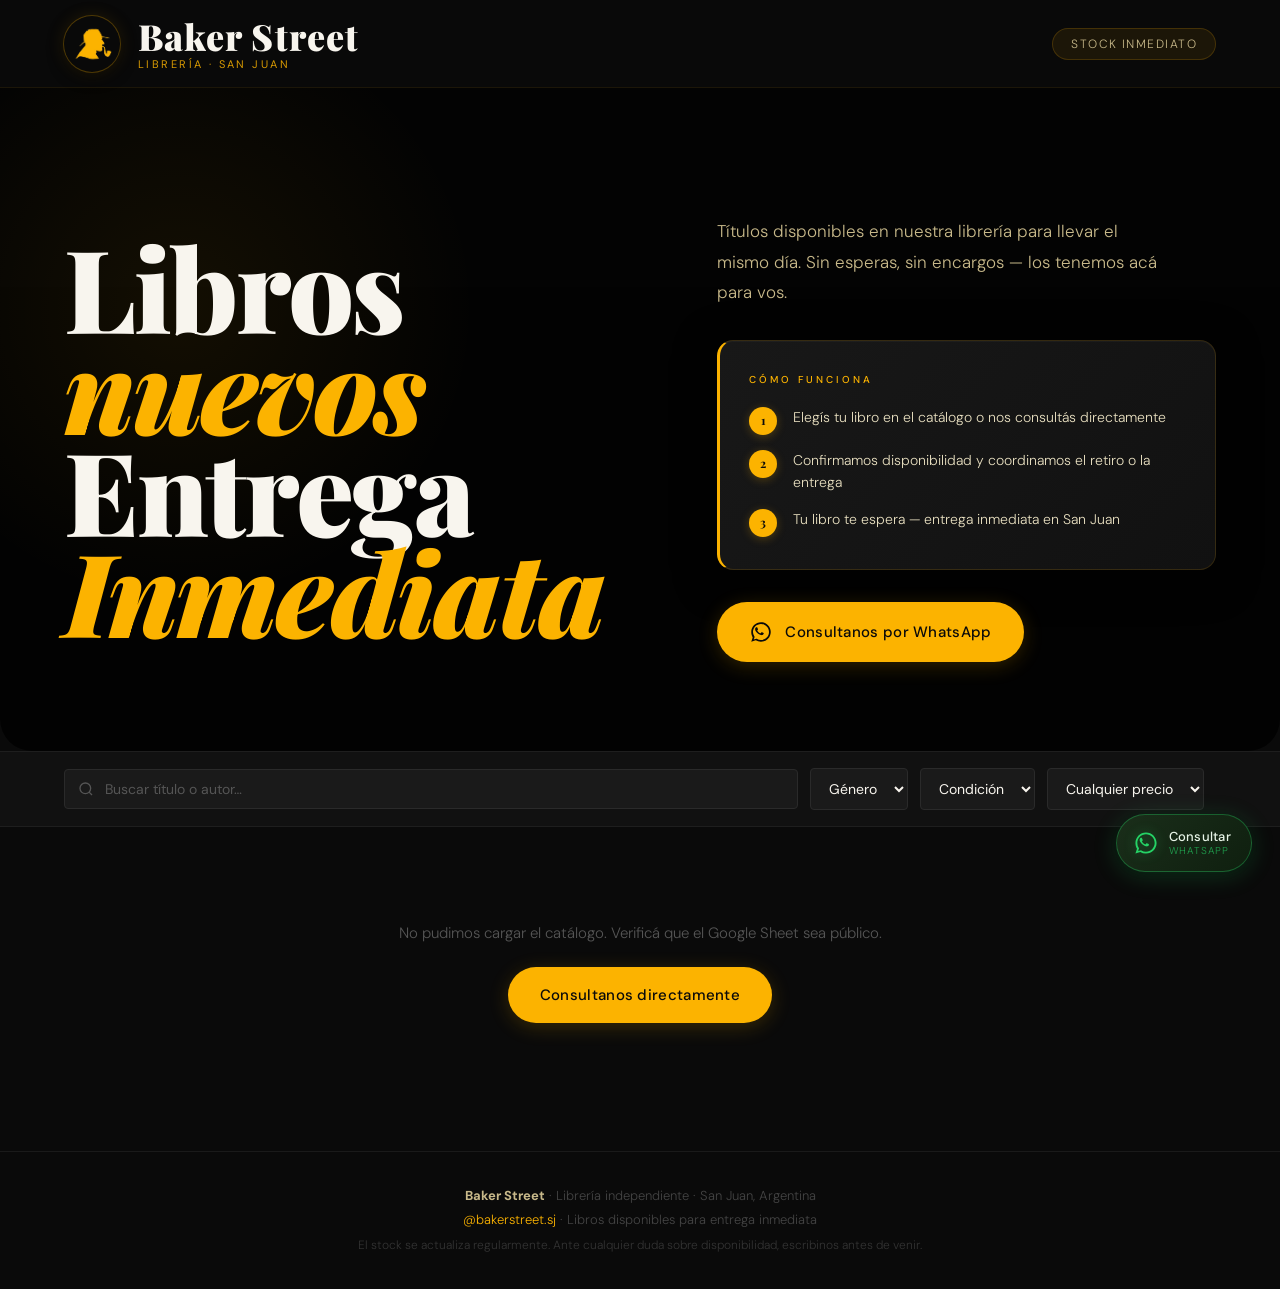
==== commit 8e887db1: "Update index.html" ====
--- a/index.html
+++ b/index.html
@@ -760,7 +760,7 @@
 <header>
   <a class="logo-wrap" href="#">
     <div class="logo-circle">
-      <img src="logo.png" alt="Baker Street Logo">
+      <img src="https://bakerstreetsj-cloud.github.io/baker-street-catalogo/Isologotipo.png" alt="Baker Street Logo">
     </div>
     <div class="logo-text">
       <span class="logo-name">Baker Street</span>
